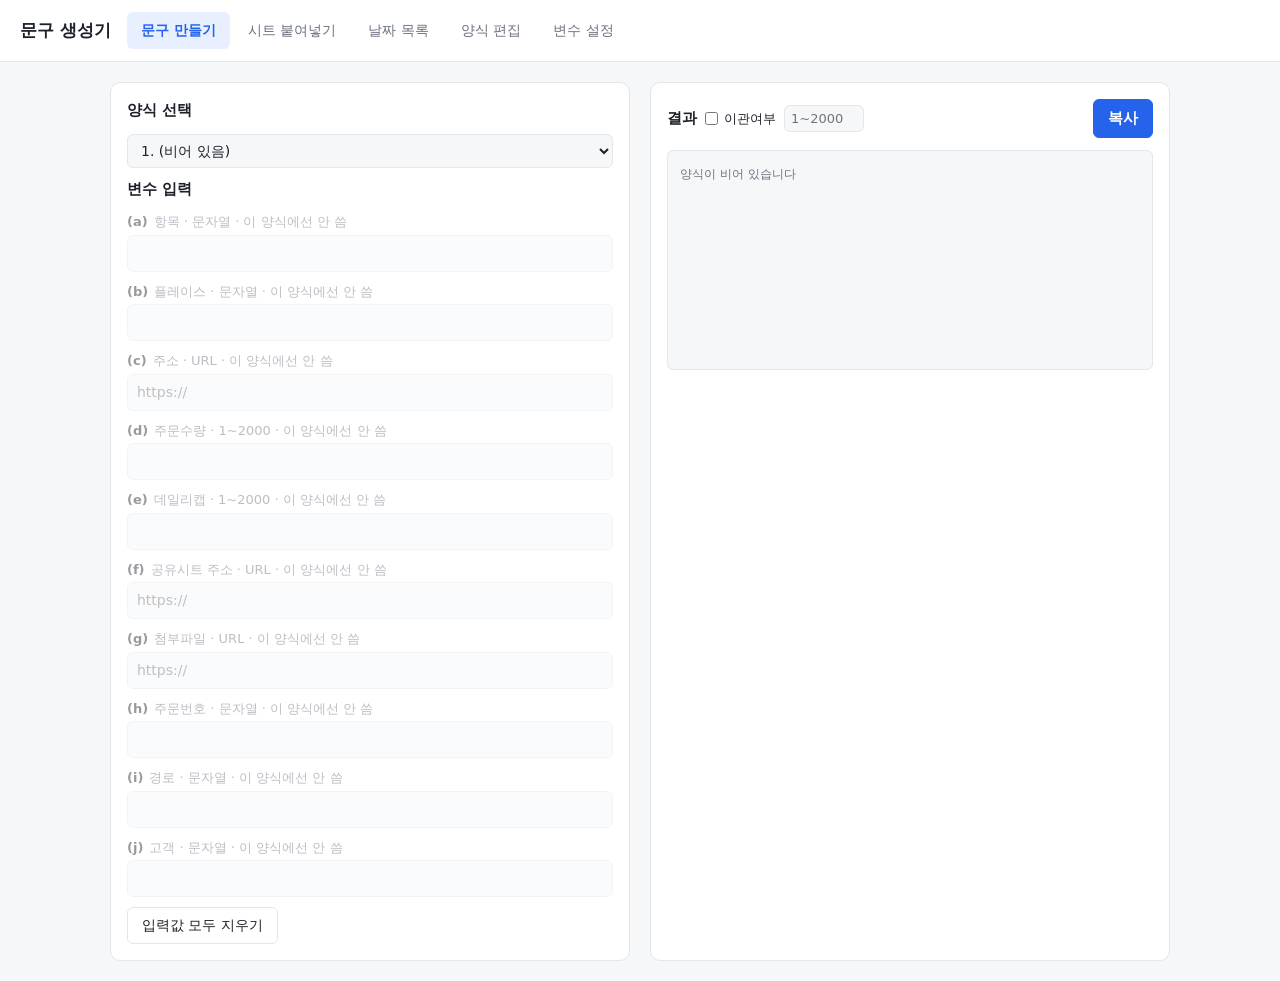
==== index.html @ b0b24d81 "이관 체크 시 데일리캡은 주문수량보다 클 때만 주문수량으로 맞춤 - 숫자인 데일리캡에서 이관 수량을 빼던 규칙(주문수량/2 조건) 제거 - 이관 후 주문수량보다 데일리캡이 크면 주" ====
<!doctype html>
<html lang="ko">
<head>
<meta charset="utf-8">
<!-- 보안: 외부 스크립트·이미지·폼 전송을 막고, 데이터 통신은 공휴일 API(date.nager.at)만 허용 -->
<meta http-equiv="Content-Security-Policy" content="default-src 'none'; script-src 'unsafe-inline'; style-src 'unsafe-inline'; img-src 'self' data:; connect-src https://date.nager.at; base-uri 'none'; form-action 'none'; object-src 'none'">
<meta name="referrer" content="no-referrer">
<meta name="viewport" content="width=device-width, initial-scale=1">
<title>문구 생성기</title>
<style>
  :root {
    --bg: #f6f7f9; --panel: #fff; --text: #1d2129; --muted: #6b7280; --line: #e3e6ea;
    --accent: #2563eb; --accent-soft: #e8efff; --danger: #dc2626; --danger-soft: #fdecec; --ok: #16a34a;
  }
  @media (prefers-color-scheme: dark) {
    :root {
      --bg: #15171b; --panel: #1e2126; --text: #e6e8eb; --muted: #9aa1ab; --line: #2f343b;
      --accent: #6b9bff; --accent-soft: #23324f; --danger: #f87171; --danger-soft: #3b2224; --ok: #4ade80;
    }
  }
  * { box-sizing: border-box; }
  body { margin: 0; background: var(--bg); color: var(--text); font: 14px/1.5 "Malgun Gothic", system-ui, sans-serif; }
  header { display: flex; align-items: center; gap: 16px; padding: 12px 20px; background: var(--panel); border-bottom: 1px solid var(--line); flex-wrap: wrap; }
  header h1 { font-size: 17px; margin: 0; }
  nav { display: flex; gap: 4px; overflow-x: auto; }
  nav button { white-space: nowrap; border: 0; background: none; color: var(--muted); padding: 8px 14px; border-radius: 6px; cursor: pointer; font: inherit; }
  nav button.on { background: var(--accent-soft); color: var(--accent); font-weight: 600; }
  main { max-width: 1100px; margin: 0 auto; padding: 20px; }
  .tab { display: none; }
  .tab.on { display: block; }
  .grid { display: grid; grid-template-columns: 1fr 1fr; gap: 20px; }
  @media (max-width: 800px) { .grid { grid-template-columns: 1fr; } }
  .card { background: var(--panel); border: 1px solid var(--line); border-radius: 10px; padding: 16px; }
  .card h2 { font-size: 15px; margin: 0 0 12px; display: flex; align-items: center; gap: 8px; }
  label.field { display: block; margin-bottom: 10px; }
  label.field > span { display: flex; gap: 6px; align-items: baseline; font-size: 13px; color: var(--muted); margin-bottom: 3px; }
  label.field > span b { color: var(--text); }
  input, select, textarea { width: 100%; font: inherit; color: var(--text); background: var(--bg); border: 1px solid var(--line); border-radius: 6px; padding: 7px 9px; }
  textarea { resize: vertical; min-height: 220px; font-family: inherit; }
  input:focus, select:focus, textarea:focus { outline: 2px solid var(--accent); outline-offset: -1px; }
  .bad { border-color: var(--danger) !important; background: var(--danger-soft) !important; }
  .err { color: var(--danger); font-size: 12px; }
  .unused { opacity: .45; }
  button.btn { font: inherit; border: 1px solid var(--line); background: var(--panel); color: var(--text); padding: 7px 14px; border-radius: 6px; cursor: pointer; }
  button.btn:hover { border-color: var(--accent); }
  button.primary { background: var(--accent); border-color: var(--accent); color: #fff; }
  button.danger { color: var(--danger); }
  button:disabled { opacity: .4; cursor: default; }
  .row { display: flex; gap: 8px; align-items: center; flex-wrap: wrap; }
  .spacer { flex: 1; }
  .output { white-space: pre-wrap; word-break: break-all; background: var(--bg); border: 1px solid var(--line); border-radius: 6px; padding: 12px; min-height: 220px; }
  .output .url { color: var(--accent); text-decoration: underline dotted; cursor: pointer; }
  .output mark { background: var(--danger-soft); color: var(--danger); border-radius: 3px; padding: 0 2px; }
  .chips { display: flex; flex-wrap: wrap; gap: 6px; margin-bottom: 8px; }
  .chip { font: inherit; font-size: 12px; border: 1px solid var(--line); background: var(--accent-soft); color: var(--accent); border-radius: 999px; padding: 3px 10px; cursor: pointer; }
  .slots { display: grid; grid-template-columns: repeat(6, minmax(0, 1fr)); gap: 6px; margin-bottom: 16px; }
  @media (max-width: 800px) { .slots { grid-template-columns: repeat(3, minmax(0, 1fr)); } }
  .slot { text-align: left; font: inherit; border: 1px solid var(--line); background: var(--panel); color: var(--text); border-radius: 6px; padding: 6px 10px; cursor: pointer; overflow: hidden; white-space: nowrap; text-overflow: ellipsis; }
  .slot small { color: var(--muted); margin-right: 4px; }
  .slot.empty { color: var(--muted); }
  .slot.on { border-color: var(--accent); background: var(--accent-soft); }
  table { width: 100%; border-collapse: collapse; }
  th, td { text-align: left; padding: 6px; border-bottom: 1px solid var(--line); vertical-align: middle; }
  th { font-size: 12px; color: var(--muted); font-weight: 600; }
  td.key { font-weight: 700; width: 50px; }
  td input[type=number] { width: 90px; }
  .muted { color: var(--muted); font-size: 12px; }
  .toast { position: fixed; bottom: 20px; left: 50%; transform: translateX(-50%); background: var(--text); color: var(--bg); padding: 8px 16px; border-radius: 6px; opacity: 0; transition: opacity .2s; pointer-events: none; }
  .toast.on { opacity: 1; }
  .dirty { color: var(--danger); font-size: 12px; font-weight: 400; }
  textarea.paste-in { min-height: 64px; font-family: Consolas, monospace; font-size: 12px; white-space: pre; overflow-x: auto; }
  .slot-sel { display: grid; grid-template-columns: repeat(5, 1fr); gap: 6px; margin-bottom: 12px; }
  @media (max-width: 800px) { .slot-sel { grid-template-columns: 1fr 1fr; } }
  .slot-sel select { font-size: 12px; padding: 5px; }
  .scrollbox { max-height: 65vh; overflow-y: auto; display: flex; flex-direction: column; gap: 12px; padding-right: 4px; }
  .result h3 { font-size: 13px; margin: 0 0 6px; display: flex; align-items: center; gap: 8px; }
  .result .output { min-height: 0; }
  td.val { font-size: 12px; word-break: break-all; }
  td select { font-size: 12px; padding: 4px; }
  .date-grid { display: grid; grid-template-columns: 360px 1fr; gap: 20px; }
  @media (max-width: 800px) { .date-grid { grid-template-columns: 1fr; } }
  .date-grid .card { margin-bottom: 20px; }
  table.prev td { border-bottom: 1px solid var(--line); }
  input[type=checkbox] { width: auto; margin: 0 6px 0 0; }
  .pair { display: grid; grid-template-columns: 1fr auto 1fr; gap: 6px; align-items: center; }
  .checks label { display: flex; align-items: center; padding: 4px 0; cursor: pointer; }
  textarea.out { font-family: Consolas, "D2Coding", monospace; min-height: 420px; white-space: pre; tab-size: 16; resize: vertical; }
  textarea.hol { font-family: Consolas, monospace; font-size: 12px; min-height: 220px; }
  table.prev { border-collapse: collapse; font-size: 13px; margin-top: 10px; }
  table.prev td { border: 1px solid var(--line); padding: 2px 10px; white-space: nowrap; }
  table.prev td.n { color: var(--muted); text-align: right; }
  details summary { cursor: pointer; font-weight: 600; }
  label.tchk { display: flex; align-items: center; font-size: 13px; font-weight: 400; cursor: pointer; white-space: nowrap; }
  input.transferN { width: 80px; padding: 3px 6px; font-size: 13px; font-weight: 400; }
</style>
</head>
<body>
<header>
  <h1>문구 생성기</h1>
  <nav>
    <button data-tab="make" class="on">문구 만들기</button>
    <button data-tab="paste">시트 붙여넣기</button>
    <button data-tab="date">날짜 목록</button>
    <button data-tab="tpl">양식 편집</button>
    <button data-tab="vars">변수 설정</button>
  </nav>
</header>

<main>
  <!-- 문구 만들기 -->
  <section class="tab on" id="tab-make">
    <div class="grid">
      <div class="card">
        <h2>양식 선택</h2>
        <label class="field"><select id="makeSlot"></select></label>
        <h2>변수 입력</h2>
        <div id="makeInputs"></div>
        <div class="row"><button class="btn" id="clearValues">입력값 모두 지우기</button></div>
      </div>
      <div class="card">
        <h2>결과 <label class="tchk"><input type="checkbox" class="transfer">이관여부</label><input class="transferN" inputmode="numeric" placeholder="1~2000" title="이관여부 체크 시 주문수량·총주문수량·진행건수·세팅수량에서 뺄 수"><span class="spacer"></span><button class="btn primary" id="copyOut">복사</button></h2>
        <div class="output" id="output"></div>
        <div class="err" id="outErr"></div>
      </div>
    </div>
  </section>

  <!-- 시트 붙여넣기 -->
  <section class="tab" id="tab-paste">
    <div class="card" style="margin-bottom:20px">
      <h2>구글 시트 행 붙여넣기</h2>
      <textarea id="pasteIn" class="paste-in" placeholder="구글 시트에서 행 하나를 선택해 복사(Ctrl+C)한 뒤 여기에 붙여넣기(Ctrl+V)"></textarea>
      <div class="row" style="margin-top:6px">
        <span class="muted" id="pasteInfo"></span><span class="spacer"></span>
        <button class="btn" id="pasteClear">지우기</button>
      </div>
    </div>
    <div class="grid">
      <div class="card">
        <h2>열 → 변수 연결</h2>
        <table>
          <thead><tr><th>변수</th><th>가져올 열</th><th>들어간 값</th></tr></thead>
          <tbody id="mapRows"></tbody>
        </table>
        <p class="muted">한 번 연결해 두면 저장됩니다. '안 씀'인 변수는 기존 입력값을 그대로 씁니다.</p>
      </div>
      <div class="card">
        <h2>표시할 양식 (최대 5개) <label class="tchk"><input type="checkbox" class="transfer">이관여부</label><input class="transferN" inputmode="numeric" placeholder="1~2000" title="이관여부 체크 시 주문수량·총주문수량·진행건수·세팅수량에서 뺄 수"></h2>
        <div class="slot-sel" id="pasteSlotSel"></div>
        <div class="scrollbox" id="pasteOut"></div>
      </div>
    </div>
  </section>

  <!-- 날짜 목록 -->
  <section class="tab" id="tab-date">
    <div class="date-grid">
  <div>
    <div class="card">
      <h2>설정</h2>
      <label class="field"><span>시작 날짜</span><input type="date" id="dl-start"><div class="err" id="dl-startWarn"></div></label>
      <label class="field"><span>행 개수</span><input type="number" id="dl-rows" min="1" max="5000"></label>
      <label class="field"><span>반복 횟수 (최소 ~ 최대, 같으면 고정)</span>
        <div class="pair"><input type="number" id="dl-repMin" min="1" max="100"><span>~</span><input type="number" id="dl-repMax" min="1" max="100"></div>
      </label>
      <label class="field"><span>건너뛰기 (며칠 간격으로 이어서, 0이면 같은 날짜 반복)</span><input type="number" id="dl-skip" min="0" max="100"></label>
      <label class="field"><span>날짜 형식</span>
        <select id="dl-fmt">
          <option value="dot">2026. 1. 5</option>
          <option value="dot0">2026. 01. 05</option>
          <option value="dash">2026-01-05</option>
          <option value="slash">2026/01/05</option>
        </select>
      </label>
      <div class="checks">
        <span class="muted">제외할 날</span>
        <label><input type="checkbox" id="dl-exSat">토요일 제외</label>
        <label><input type="checkbox" id="dl-exSun">일요일 제외</label>
        <label><input type="checkbox" id="dl-exHol">공휴일 제외</label>
      </div>
      <div class="err" id="dl-err"></div>
    </div>

    <div class="card">
      <details>
        <summary>공휴일 목록 편집</summary>
        <p class="muted">한 줄에 하나씩 <b>YYYY-MM-DD 이름</b>. 회사 휴무일 등을 직접 추가해도 됩니다. 기본 목록은 2025~2027년(대체·선거일 포함)입니다.</p>
        <textarea class="hol" id="dl-hol"></textarea>
        <div class="row" style="margin-top:8px">
          <button class="btn" id="dl-holReset">기본값으로</button>
          <button class="btn" id="dl-holFetch">인터넷에서 추가</button>
        </div>
        <div class="muted" id="dl-holInfo"></div>
      </details>
    </div>
  </div>

  <div class="card">
    <h2>결과 <span class="muted" id="dl-summary"></span><span class="spacer"></span>
      <button class="btn" id="dl-reroll">다시 섞기</button>
      <button class="btn primary" id="dl-copy">복사</button>
    </h2>
    <textarea class="out" id="dl-out" readonly></textarea>
    <p class="muted">복사한 뒤 구글 시트 칸 하나를 클릭하고 붙여넣으면 열·행에 맞게 들어갑니다.</p>
    <div id="dl-preview"></div>
  </div>
    </div>
  </section>

  <!-- 양식 편집 -->
  <section class="tab" id="tab-tpl">
    <div class="card">
      <h2>저장 슬롯 (1~18)</h2>
      <div class="slots" id="slotList"></div>
      <div class="grid">
        <div>
          <label class="field"><span>슬롯 <b id="tplNo"></b> 이름</span><input id="tplName" placeholder="예: 주문 준비 안내"></label>
          <div class="muted" style="margin-bottom:4px">클릭하면 커서 위치에 변수가 들어갑니다</div>
          <div class="chips" id="tplChips"></div>
          <label class="field"><textarea id="tplBody" placeholder="안녕하세요!~ 주문하신 (c) 준비되었습니다.&#10;총주문수량: (d)"></textarea></label>
          <div class="row">
            <button class="btn primary" id="tplSave">저장</button>
            <button class="btn" id="tplRevert">되돌리기</button>
            <span class="dirty" id="tplDirty"></span>
            <span class="spacer"></span>
            <button class="btn danger" id="tplClear">슬롯 비우기</button>
          </div>
        </div>
        <div>
          <div class="muted" style="margin-bottom:4px">미리보기 (현재 입력값 기준)</div>
          <div class="output" id="tplPreview"></div>
        </div>
      </div>
    </div>
  </section>

  <!-- 변수 설정 -->
  <section class="tab" id="tab-vars">
    <div class="card">
      <h2>변수 목록 <span class="muted" id="varCount"></span></h2>
      <table>
        <thead><tr><th>변수</th><th>이름(설명)</th><th>종류</th><th>최소</th><th>최대</th><th></th></tr></thead>
        <tbody id="varRows"></tbody>
      </table>
      <div class="row" style="margin-top:12px">
        <button class="btn" id="addVar">+ 변수 추가</button>
        <span class="spacer"></span>
        <button class="btn" id="exportData">백업 파일로 내보내기</button>
        <button class="btn" id="importData">백업 불러오기</button>
        <input type="file" id="importFile" accept=".json" hidden>
      </div>
      <p class="muted">양식에서 <b>(a)</b>처럼 괄호 안에 변수 글자를 쓰면 그 자리에 값이 들어갑니다. 정수는 최소·최대 범위를 벗어나면 빨간색으로 표시됩니다.</p>
    </div>
  </section>
</main>
<div class="toast" id="toast"></div>

<script>
const STORE_KEY = 'txtmake.v1';
const MAX_VARS = 20, MAX_SLOTS = 18;
const KEYS = 'abcdefghijklmnopqrst'.split('');
const TYPES = { url: 'URL', text: '문자열', multiline: '여러 줄 문자열', int: '정수' };
const TRANSFER = '이관여부'; // 특수변수: 문구 만들기에서 체크하면 변수 설정에 적어 둔 문자열이 들어감

// 저장값이 없을 때 쓰는 기본 설정. 파일은 공개되므로 양식·문구·열 연결은 넣지 않음 (백업 불러오기로 채움)
const defaults = () => ({
  vars: [
    { key: 'a', label: '항목', type: 'text' },
    { key: 'b', label: '플레이스', type: 'text' },
    { key: 'c', label: '주소', type: 'url' },
    { key: 'd', label: '주문수량', type: 'int', min: 1, max: 2000 },
    { key: 'e', label: '데일리캡', type: 'int', min: 1, max: 2000 },
    { key: 'f', label: '공유시트 주소', type: 'url' },
    { key: 'g', label: '첨부파일', type: 'url' },
    { key: 'h', label: '주문번호', type: 'text' },
    { key: 'i', label: '경로', type: 'text' },
    { key: 'j', label: '고객', type: 'text' },
    { key: 'k', label: TRANSFER, type: 'text', special: true, text: '' },
  ],
  slots: Array.from({ length: MAX_SLOTS }, () => ({ name: '', body: '' })),
  values: {},
  slot: 0,
});

let state = load();
let editSlot = state.slot;

// 저장소·백업 파일의 값을 정해진 모양으로만 받아들임 (조작된 파일이 화면에 HTML/스크립트를 심지 못하게)
function str(x) { return typeof x === 'string' ? x : x == null ? '' : String(x); }
function intOr(x, d) { return Number.isFinite(+x) && x !== '' && x !== null ? Math.trunc(+x) : d; }
function sanitize(s) {
  const seen = new Set();
  const vars = (Array.isArray(s.vars) ? s.vars : []).filter(v => v && /^[a-t]$/.test(v.key) && !seen.has(v.key) && seen.add(v.key)).slice(0, MAX_VARS).map(v => {
    const o = { key: v.key, label: str(v.label).slice(0, 100) || `변수 ${v.key}`, type: TYPES[v.type] ? v.type : 'text' };
    if (o.type === 'int') { o.min = intOr(v.min, 1); o.max = intOr(v.max, 10000); }
    if (v.special === true) Object.assign(o, { type: 'text', special: true, text: str(v.text) });
    return o;
  });
  const keys = new Set(vars.map(v => v.key));
  const pick = (obj, f) => Object.fromEntries(Object.entries(obj && typeof obj === 'object' ? obj : {}).filter(([k]) => keys.has(k)).map(([k, x]) => [k, f(x)]));
  return {
    vars,
    slots: (Array.isArray(s.slots) ? s.slots : []).map(x => ({ name: str(x?.name), body: str(x?.body) })),
    values: pick(s.values, str),
    slot: intOr(s.slot, 0),
    colMap: Object.fromEntries(Object.entries(pick(s.colMap, x => intOr(x, null))).filter(([, x]) => x !== null && x >= 0 && x < 200)),
    pasteSlots: Array.isArray(s.pasteSlots) ? s.pasteSlots.slice(0, 5).map(x => x == null ? null : intOr(x, null)) : undefined,
    pasteText: str(s.pasteText),
    transferN: str(s.transferN),
  };
}

// 예전 버전 데이터에 없는 항목 채우기
function normalize(s) {
  s = sanitize(s);
  while (s.slots.length < MAX_SLOTS) s.slots.push({ name: '', body: '' });
  s.slots.length = MAX_SLOTS; // 예전 20칸 데이터는 18칸으로 자름
  if (s.slot >= MAX_SLOTS) s.slot = 0;
  if (s.pasteSlots) s.pasteSlots = s.pasteSlots.map(i => i != null && i < MAX_SLOTS ? i : null);
  s.values ||= {};
  s.slot ||= 0;
  s.colMap ||= {};
  s.pasteSlots ||= [s.slot, null, null, null, null];
  s.pasteText ||= '';
  // 특수변수 '이관여부': 없으면 같은 이름의 변수를 특수변수로 바꾸거나 빈 글자로 새로 만듦
  if (!s.vars.some(v => v.special)) {
    const same = s.vars.find(v => v.label.trim() === TRANSFER);
    const key = KEYS.find(k => !s.vars.some(v => v.key === k));
    if (same) Object.assign(same, { type: 'text', special: true, text: same.text ?? '' });
    else if (key) { s.vars.push({ key, label: TRANSFER, type: 'text', special: true, text: '' }); s.vars.sort((x, y) => x.key.localeCompare(y.key)); }
  }
  return s;
}
function load() {
  try {
    const s = JSON.parse(localStorage.getItem(STORE_KEY));
    if (s && Array.isArray(s.vars) && Array.isArray(s.slots)) return normalize(s);
  } catch {}
  return normalize(defaults());
}
function save() {
  try { localStorage.setItem(STORE_KEY, JSON.stringify(state)); } catch { toast('저장 실패: 브라우저 저장소를 사용할 수 없습니다'); }
}

const $ = id => document.getElementById(id);
const esc = s => String(s).replace(/[&<>"]/g, c => ({ '&': '&amp;', '<': '&lt;', '>': '&gt;', '"': '&quot;' }[c]));
function toast(msg) { const t = $('toast'); t.textContent = msg; t.classList.add('on'); clearTimeout(t._h); t._h = setTimeout(() => t.classList.remove('on'), 1600); }
const varOf = k => state.vars.find(v => v.key === k);
const usedKeys = body => new Set([...body.matchAll(/\(([a-t])\)/g)].map(m => m[1]).filter(varOf));

// 값 검사: 오류 메시지 또는 '' 반환
function check(v, val) {
  if (val === undefined || val === '') return '';
  if (v.type === 'int') {
    // 데일리캡은 '2일1'처럼 숫자가 든 글자도 허용
    if (v.label.trim() === DAILY_CAP && !/^-?\d+$/.test(val.trim()) && /\d/.test(val)) return '';
    if (!/^-?\d+$/.test(val.trim())) return '숫자만 입력하세요'; // 이관 수량을 빼서 음수가 되면 범위 오류로 표시
    const n = Number(val), min = v.min ?? 1, max = v.max ?? 10000;
    if (n < min || n > max) return `${min} ~ ${max} 사이여야 합니다`;
  }
  if (v.type === 'url') {
    const raw = val.trim();
    try {
      const u = new URL(/^[a-z]+:\/\//i.test(raw) ? raw : 'https://' + raw);
      if (!/^https?:$/.test(u.protocol) || !u.hostname.includes('.')) throw 0;
    } catch { return '올바른 주소가 아닙니다'; }
  }
  return '';
}

// 데일리캡이 '-'이면 아래 순서로 먼저 값이 있는 변수의 값을 대신 씀 (저장된 '-'는 그대로 둠)
const DAILY_CAP = '데일리캡';
const DAILY_CAP_FALLBACK = ['주문수량', '총주문수량', '진행건수', '세팅수량'];
const varByLabel = label => state.vars.find(v => v.label.trim() === label);
const rawOf = v => (state.values[v.key] ?? '').toString();
// '-'처럼 보이는 문자(시트·한글 입력의 –, −, －, ㅡ 등)와 보이지 않는 공백도 '-'로 인정
const isDash = s => /^[-‐‑‒–—―−－﹣ㅡ]$/.test(s.replace(/[\s​-‍⁠﻿]/g, ''));
// 이관여부 체크 시 이 이름의 변수들에서 이관 수량(1~2000)만큼 뺌 (데일리캡은 capToOrderQty 참고)
const TRANSFER_QTY = ['주문수량', '총주문수량', '진행건수', '세팅수량'];
const validTransferN = s => /^\d+$/.test(String(s ?? '').trim()) && +s >= 1 && +s <= 2000;
function transferN() {
  const v = state.vars.find(x => x.special);
  return v && state.values[v.key] && validTransferN(state.transferN) ? +state.transferN : 0;
}
// 이관 체크 시 숫자인 데일리캡이 이관 후 주문수량보다 크면 주문수량으로 맞춤, 아니면 그대로 (주문수량이 숫자가 아니면 그대로)
function capToOrderQty(cap) {
  const q = varByLabel('주문수량'), qty = q ? valueOf(q).trim() : '';
  return /^-?\d+$/.test(qty) && cap > +qty ? qty : String(cap);
}
// 문구에 실제로 들어갈 값
function valueOf(v) {
  if (v.special) return state.values[v.key] ? `\n${v.text ?? ''}\n` : ''; // 체크 시 앞뒤로 줄바꿈
  let val = rawOf(v);
  // 데일리캡이 '건'으로 끝나면 마지막 '건'은 뺌 (예: 2일1건 → 2일1, 양식의 '(e)건'과 겹치지 않게)
  if (v.label.trim() === DAILY_CAP) val = val.trim().replace(/건$/, '');
  // 주문수량 등은 이관 수량만큼 뺌. 숫자인 데일리캡은 빼지 않고, 이관 후 주문수량보다 클 때만 주문수량으로 맞춤
  // ('-'이면 아래에서 이관 후 주문수량을 가져옴)
  if (TRANSFER_QTY.includes(v.label.trim()) || v.label.trim() === DAILY_CAP) {
    const n = transferN();
    if (/^\d+$/.test(val.trim())) {
      if (!n) return val;
      return v.label.trim() === DAILY_CAP ? capToOrderQty(+val.trim()) : String(+val.trim() - n);
    }
  }
  if (v.label.trim() !== DAILY_CAP || !isDash(val)) return val;
  for (const label of DAILY_CAP_FALLBACK) {
    const src = varByLabel(label);
    if (src && src !== v && rawOf(src).trim()) return valueOf(src);
  }
  return '';
}

// 양식에 값 채우기. html=true면 오류를 표시. 값이 없는 변수 자리는 경고 없이 비워 둠
function render(body, html) {
  // '첨부파일' 변수가 시트 열 연결에서 '안 씀' 상태이면,
  // 해당 변수가 포함된 줄(예: '첨부파일: (g)')을 그 바로 앞의 줄바꿈까지 결과에서 제거한다.
  // (첫 줄이라 앞에 줄바꿈이 없으면 뒤의 줄바꿈을 지움)
  const attachmentVar = state.vars.find(v => v.label.trim() === '첨부파일');
  if (attachmentVar && (state.colMap[attachmentVar.key] == null || state.colMap[attachmentVar.key] === '')) {
    const key = attachmentVar.key.replace(/[.*+?^${}()|[\]\\]/g, '\\$&');
    const line = '[^\\n]*\\(' + key + '\\)[^\\n]*';
    body = body.replace(new RegExp('\\n' + line, 'g'), '').replace(new RegExp('^' + line + '\\n?'), '');
  }

  const out = [], problems = [];
  let last = 0;
  for (const m of body.matchAll(/\(([a-t])\)/g)) {
    const v = varOf(m[1]);
    if (!v) continue;
    out.push(html ? linkify(body.slice(last, m.index)) : body.slice(last, m.index));
    const val = valueOf(v);
    const val2 = v.type === 'int' ? val.trim() : val;
    const err = check(v, val);
    if (err) problems.push(`(${v.key}) ${v.label}: ${err}`);
    if (html) out.push(err ? `<mark>${linkify(val2)}</mark>` : v.type === 'url' && val2.trim() ? urlSpan(val2) : linkify(val2));
    else out.push(val2);
    last = m.index + m[0].length;
  }
  out.push(html ? linkify(body.slice(last)) : body.slice(last));
  return { text: out.join(''), problems: [...new Set(problems)] };
}

// 미리보기의 주소 표시: 더블클릭하면 새 탭에서 열림
const urlSpan = (text, href = text.trim()) =>
  `<span class="url" data-url="${esc(/^[a-z]+:\/\//i.test(href) ? href : 'https://' + href)}" title="더블클릭하면 새 탭에서 열림">${esc(text)}</span>`;
// 일반 글자 속 http(s):// 주소도 같은 방식으로 감쌈 (끝의 문장부호는 주소에서 뺌)
const linkify = s => String(s).split(/(https?:\/\/[^\s<>"]*[^\s<>".,;:!?)\]])/).map((part, i) => i % 2 ? urlSpan(part) : esc(part)).join('');
document.addEventListener('dblclick', e => {
  const u = e.target.closest?.('#output .url, #pasteOut .url');
  if (!u) return;
  window.getSelection()?.removeAllRanges();
  window.open(u.dataset.url, '_blank', 'noopener');
});

// ---------- 탭 ----------
document.querySelectorAll('nav button').forEach(b => b.onclick = () => {
  if (b.dataset.tab !== 'tpl' && isDirty() && !confirm('양식 편집 내용이 저장되지 않았습니다. 그래도 이동할까요?')) return;
  if (b.dataset.tab !== 'tpl') loadEditor(editSlot);
  document.querySelectorAll('nav button').forEach(x => x.classList.toggle('on', x === b));
  document.querySelectorAll('.tab').forEach(t => t.classList.toggle('on', t.id === 'tab-' + b.dataset.tab));
  renderAll();
});

// ---------- 문구 만들기 ----------
const slotTitle = (s, i) => `${i + 1}. ${s.name || (s.body ? '(이름 없음)' : '(비어 있음)')}`;

function renderMake() {
  $('makeSlot').innerHTML = state.slots.map((s, i) => `<option value="${i}" ${i === state.slot ? 'selected' : ''} ${!s.body ? 'disabled' : ''}>${esc(slotTitle(s, i))}</option>`).join('');
  const body = state.slots[state.slot].body;
  const used = usedKeys(body);
  const focused = document.activeElement?.dataset?.key;
  $('makeInputs').innerHTML = state.vars.map(v => {
    if (v.special) return ''; // 이관여부는 결과 옆 체크박스로 입력
    const val = state.values[v.key] ?? '';
    const err = check(v, valueOf(v));
    const attrs = `data-key="${v.key}" class="${err ? 'bad' : ''}"`;
    const hint = v.type === 'int' ? `${v.min ?? 1}~${v.max ?? 10000}` : TYPES[v.type];
    const input = v.type === 'multiline'
      ? `<textarea ${attrs} style="min-height:70px">${esc(val)}</textarea>`
      : `<input ${attrs} value="${esc(val)}" ${v.type === 'int' ? 'inputmode="numeric"' : ''} placeholder="${v.type === 'url' ? 'https://' : ''}">`;
    return `<label class="field ${used.has(v.key) ? '' : 'unused'}"><span><b>(${v.key})</b> ${esc(v.label)} · ${hint}${used.has(v.key) ? '' : ' · 이 양식에선 안 씀'}</span>${input}<div class="err">${err}</div></label>`;
  }).join('');
  $('makeInputs').querySelectorAll('[data-key]').forEach(el => {
    el.oninput = () => {
      state.values[el.dataset.key] = el.value;
      save();
      const v = varOf(el.dataset.key), err = check(v, valueOf(v));
      el.classList.toggle('bad', !!err);
      el.nextElementSibling.textContent = err;
      renderOutput();
    };
  });
  if (focused) $('makeInputs').querySelector(`[data-key="${focused}"]`)?.focus();
  syncTransfer();
  renderOutput();
}
// 이관여부 체크박스 (문구 만들기 결과 옆, 시트 붙여넣기 양식 선택 옆) — 같은 값을 공유
function syncTransfer() {
  const v = state.vars.find(x => x.special);
  document.querySelectorAll('input.transfer').forEach(el => {
    el.parentElement.hidden = !v;
    if (v) { el.checked = !!state.values[v.key]; el.parentElement.title = `(${v.key}) 체크하면 "${v.text ?? ''}" 출력`; }
  });
  const n = state.transferN ?? '';
  document.querySelectorAll('input.transferN').forEach(el => {
    el.hidden = !state.vars.some(x => x.special);
    if (document.activeElement !== el) el.value = n;
    el.classList.toggle('bad', n !== '' && !validTransferN(n));
  });
}
document.querySelectorAll('input.transferN').forEach(el => el.oninput = () => {
  state.transferN = el.value.trim();
  save(); syncTransfer(); renderOutput(); renderPaste();
});
document.querySelectorAll('input.transfer').forEach(el => el.onchange = () => {
  const v = state.vars.find(x => x.special);
  if (!v) return;
  state.values[v.key] = el.checked ? '1' : '';
  save(); syncTransfer(); renderOutput(); renderPaste();
});
function renderOutput() {
  const { text, problems } = render(state.slots[state.slot].body, true);
  $('output').innerHTML = text || '<span class="muted">양식이 비어 있습니다</span>';
  $('outErr').innerHTML = problems.map(esc).join('<br>');
}
$('makeSlot').onchange = e => { state.slot = +e.target.value; save(); renderMake(); };
$('clearValues').onclick = () => { if (confirm('입력값을 모두 지울까요?')) { state.values = {}; save(); renderMake(); } };
async function copySlot(i) {
  const { text, problems } = render(state.slots[i].body, false);
  if (problems.length && !confirm('확인이 필요한 값이 있습니다:\n' + problems.join('\n') + '\n\n그래도 복사할까요?')) return;
  try { await navigator.clipboard.writeText(text); }
  catch { const t = document.createElement('textarea'); t.value = text; document.body.append(t); t.select(); document.execCommand('copy'); t.remove(); }
  toast('복사했습니다');
}
$('copyOut').onclick = () => copySlot(state.slot);

// ---------- 시트 붙여넣기 ----------
const colName = i => (i >= 26 ? colName(Math.floor(i / 26) - 1) : '') + String.fromCharCode(65 + i % 26);
const short = (s, n = 18) => s.length > n ? s.slice(0, n) + '…' : s;

// 구글 시트 복사 텍스트(TSV)의 첫 행만 읽음. 줄바꿈이 든 칸은 "..."로 감싸져 옴
function parseRow(text) {
  text = text.replace(/^[\r\n]+/, '');
  const cells = [];
  let cur = '', quoted = false, i = 0;
  for (; i < text.length; i++) {
    const ch = text[i];
    if (quoted) {
      if (ch !== '"') cur += ch;
      else if (text[i + 1] === '"') { cur += '"'; i++; }
      else quoted = false;
    } else if (ch === '"' && cur === '') quoted = true;
    else if (ch === '\t') { cells.push(cur); cur = ''; }
    else if (ch === '\n' || ch === '\r') break;
    else cur += ch;
  }
  cells.push(cur);
  return { cells: text ? cells : [], more: text.slice(i).trim() !== '' };
}

function applyPaste() {
  const { cells } = parseRow(state.pasteText);
  for (const v of state.vars) {
    const idx = state.colMap[v.key];
    if (idx != null && idx !== '') state.values[v.key] = (cells[idx] ?? '').trim();
  }
  save();
}

function renderPaste() {
  const { cells, more } = parseRow(state.pasteText);
  if (document.activeElement !== $('pasteIn')) $('pasteIn').value = state.pasteText;
  $('pasteInfo').textContent = cells.length
    ? `${cells.length}개 열 인식` + (more ? ' · 여러 행이 들어와 첫 행만 사용합니다' : '')
    : '';

  const mapped = Object.values(state.colMap).filter(x => x != null && x !== '').map(Number);
  const nCols = Math.max(cells.length, 10, ...mapped.map(x => x + 1));
  $('mapRows').innerHTML = state.vars.filter(v => !v.special).map(v => {
    const idx = state.colMap[v.key], val = state.values[v.key] ?? '', shown = valueOf(v), err = check(v, shown);
    const opts = ['<option value="">— 안 씀 —</option>'].concat(Array.from({ length: nCols }, (_, i) =>
      `<option value="${i}" ${String(idx) === String(i) ? 'selected' : ''}>${colName(i)}: ${esc(i < cells.length ? short(cells[i].trim() || '(빈칸)') : '')}</option>`));
    return `<tr><td class="key">(${v.key})</td>
      <td><select data-key="${v.key}">${opts.join('')}</select><div class="muted">${esc(v.label)} · ${TYPES[v.type]}</div></td>
      <td class="val ${err ? 'err' : ''}">${esc(short(val, 60)) || '<span class="muted">비어 있음</span>'}${shown !== val ? ` → ${esc(short(shown, 60)) || '(빈 값)'}` : ''}${err ? '<br>' + err : ''}</td></tr>`;
  }).join('');
  $('mapRows').querySelectorAll('select').forEach(sel => sel.onchange = () => {
    if (sel.value === '') delete state.colMap[sel.dataset.key];
    else state.colMap[sel.dataset.key] = +sel.value;
    applyPaste(); renderPaste();
  });

  $('pasteSlotSel').innerHTML = state.pasteSlots.map((cur, n) => `<select data-n="${n}"><option value="">${n + 1}번: 없음</option>${
    state.slots.map((s, i) => s.body ? `<option value="${i}" ${cur === i ? 'selected' : ''}>${esc(short(slotTitle(s, i), 14))}</option>` : '').join('')}</select>`).join('');
  $('pasteSlotSel').querySelectorAll('select').forEach(sel => sel.onchange = () => {
    state.pasteSlots[+sel.dataset.n] = sel.value === '' ? null : +sel.value;
    save(); renderPaste();
  });

  syncTransfer();
  const shown = state.pasteSlots.filter(i => i != null && state.slots[i]?.body);
  $('pasteOut').innerHTML = shown.length ? shown.map(i => {
    const { text, problems } = render(state.slots[i].body, true);
    return `<div class="result"><h3>${esc(slotTitle(state.slots[i], i))}<span class="spacer"></span><button class="btn primary" data-copy="${i}">복사</button></h3>
      <div class="output">${text}</div><div class="err">${problems.map(esc).join('<br>')}</div></div>`;
  }).join('') : '<p class="muted">위에서 표시할 양식을 고르세요</p>';
  $('pasteOut').querySelectorAll('[data-copy]').forEach(b => b.onclick = () => copySlot(+b.dataset.copy));
}
$('pasteIn').oninput = () => { state.pasteText = $('pasteIn').value; applyPaste(); renderPaste(); };
$('pasteClear').onclick = () => { state.pasteText = ''; save(); $('pasteIn').value = ''; renderPaste(); };

// ---------- 양식 편집 ----------
function isDirty() {
  const s = state.slots[editSlot];
  return $('tplName').value !== s.name || $('tplBody').value !== s.body;
}
function loadEditor(i) {
  editSlot = i;
  $('tplName').value = state.slots[i].name;
  $('tplBody').value = state.slots[i].body;
}
function renderTpl() {
  $('slotList').innerHTML = state.slots.map((s, i) =>
    `<button class="slot ${i === editSlot ? 'on' : ''} ${s.body ? '' : 'empty'}" data-i="${i}" title="${esc(s.name)}"><small>${i + 1}</small>${esc(s.name || (s.body ? '(이름 없음)' : '비어 있음'))}</button>`).join('');
  $('slotList').querySelectorAll('.slot').forEach(b => b.onclick = () => {
    if (+b.dataset.i === editSlot) return;
    if (isDirty() && !confirm('저장하지 않은 변경이 있습니다. 버리고 이동할까요?')) return;
    loadEditor(+b.dataset.i); renderTpl();
  });
  $('tplNo').textContent = editSlot + 1;
  $('tplChips').innerHTML = state.vars.map(v => `<button class="chip" data-key="${v.key}">(${v.key}) ${esc(v.label)}</button>`).join('');
  $('tplChips').querySelectorAll('.chip').forEach(c => c.onclick = () => {
    const ta = $('tplBody'), ins = `(${c.dataset.key})`, p = ta.selectionStart;
    ta.setRangeText(ins, p, ta.selectionEnd, 'end'); ta.focus(); updateTplPreview();
  });
  updateTplPreview();
}
function updateTplPreview() {
  $('tplPreview').innerHTML = render($('tplBody').value, true).text || '<span class="muted">내용을 입력하세요</span>';
  $('tplDirty').textContent = isDirty() ? '● 저장 안 됨' : '';
}
$('tplBody').oninput = $('tplName').oninput = updateTplPreview;
$('tplSave').onclick = () => {
  state.slots[editSlot] = { name: $('tplName').value.trim(), body: $('tplBody').value };
  $('tplName').value = state.slots[editSlot].name;
  if (state.slots[editSlot].body) state.slot = editSlot;
  save(); renderTpl(); toast(`슬롯 ${editSlot + 1} 저장됨`);
};
$('tplRevert').onclick = () => { loadEditor(editSlot); renderTpl(); };
$('tplClear').onclick = () => {
  if (!confirm(`슬롯 ${editSlot + 1}을(를) 비울까요?`)) return;
  state.slots[editSlot] = { name: '', body: '' };
  if (state.slot === editSlot) state.slot = Math.max(0, state.slots.findIndex(s => s.body));
  save(); loadEditor(editSlot); renderTpl();
};

// ---------- 변수 설정 ----------
function renderVars() {
  $('varCount').textContent = `${state.vars.length} / ${MAX_VARS}`;
  $('addVar').disabled = state.vars.length >= MAX_VARS;
  $('varRows').innerHTML = state.vars.map((v, i) => v.special ? `<tr data-i="${i}">
    <td class="key">(${v.key})</td>
    <td><input value="${esc(v.label)}" disabled></td>
    <td class="muted">특수변수<br>(체크 시 출력)</td>
    <td colspan="2"><input data-f="text" value="${esc(v.text ?? '')}" placeholder="체크하면 출력할 문자열"></td>
    <td></td></tr>` : `<tr data-i="${i}">
    <td class="key">(${v.key})</td>
    <td><input data-f="label" value="${esc(v.label)}"></td>
    <td><select data-f="type">${Object.entries(TYPES).map(([k, n]) => `<option value="${k}" ${k === v.type ? 'selected' : ''}>${n}</option>`).join('')}</select></td>
    <td>${v.type === 'int' ? `<input type="number" data-f="min" value="${v.min ?? 1}">` : ''}</td>
    <td>${v.type === 'int' ? `<input type="number" data-f="max" value="${v.max ?? 10000}">` : ''}</td>
    <td><button class="btn danger" data-del>삭제</button></td></tr>`).join('');
  $('varRows').querySelectorAll('tr').forEach(tr => {
    const v = state.vars[+tr.dataset.i];
    tr.querySelectorAll('[data-f]').forEach(el => el.onchange = () => {
      const f = el.dataset.f;
      if (f === 'min' || f === 'max') v[f] = Math.trunc(Number(el.value)) || 0;
      else v[f] = f === 'label' ? el.value.trim() || `변수 ${v.key}` : el.value;
      if (v.type === 'int') { v.min ??= 1; v.max ??= 10000; } else { delete v.min; delete v.max; }
      save(); renderVars();
    });
    if (v.special) return;
    tr.querySelector('[data-del]').onclick = () => {
      const uses = state.slots.map((s, i) => usedKeys(s.body).has(v.key) ? i + 1 : 0).filter(Boolean);
      const warn = uses.length ? `\n\n슬롯 ${uses.join(', ')}에서 사용 중입니다. 삭제하면 그 자리에 (${v.key})가 그대로 남습니다.` : '';
      if (!confirm(`(${v.key}) ${v.label} 변수를 삭제할까요?${warn}`)) return;
      state.vars.splice(+tr.dataset.i, 1); delete state.values[v.key]; delete state.colMap[v.key];
      save(); renderVars();
    };
  });
}
$('addVar').onclick = () => {
  const key = KEYS.find(k => !varOf(k));
  if (!key) return;
  state.vars.push({ key, label: `변수 ${key}`, type: 'text' });
  state.vars.sort((x, y) => x.key.localeCompare(y.key));
  save(); renderVars();
};
$('exportData').onclick = () => {
  const a = document.createElement('a');
  a.href = URL.createObjectURL(new Blob([JSON.stringify(state, null, 2)], { type: 'application/json' }));
  a.download = `문구생성기_백업_${new Date().toISOString().slice(0, 10)}.json`;
  a.click(); URL.revokeObjectURL(a.href);
};
$('importData').onclick = () => $('importFile').click();
$('importFile').onchange = async e => {
  const file = e.target.files[0]; e.target.value = '';
  if (!file) return;
  try {
    const s = JSON.parse(await file.text());
    if (!Array.isArray(s.vars) || !Array.isArray(s.slots)) throw 0;
    if (!confirm('현재 데이터를 백업 파일 내용으로 덮어쓸까요?')) return;
    state = normalize(s); save(); loadEditor(state.slot); renderAll(); toast('불러왔습니다');
  } catch { alert('백업 파일 형식이 올바르지 않습니다'); }
};

function renderAll() { renderMake(); renderPaste(); renderTpl(); renderVars(); }
loadEditor(editSlot);
renderAll();
</script>
<script>
// ---------- 날짜 목록 (구글 시트 붙여넣기용) ----------
(() => {
const STORE_KEY = 'datelist.v1';

// 대한민국 공휴일 (원래 날짜 + 대체공휴일 + 선거일·임시공휴일)
// 출처 교차확인: kholidayz.com, date.nager.at (2026-10 기준)
const DEFAULT_HOLIDAYS = `
2025-01-01 신정
2025-01-27 임시공휴일
2025-01-28 설날 연휴
2025-01-29 설날
2025-01-30 설날 연휴
2025-03-01 삼일절
2025-03-03 대체공휴일(삼일절)
2025-05-05 어린이날·부처님오신날
2025-05-06 대체공휴일
2025-06-03 대통령 선거일
2025-06-06 현충일
2025-08-15 광복절
2025-10-03 개천절
2025-10-05 추석 연휴
2025-10-06 추석
2025-10-07 추석 연휴
2025-10-08 대체공휴일(추석)
2025-10-09 한글날
2025-12-25 성탄절
2026-01-01 신정
2026-02-16 설날 연휴
2026-02-17 설날
2026-02-18 설날 연휴
2026-03-01 삼일절
2026-03-02 대체공휴일(삼일절)
2026-05-01 노동절
2026-05-05 어린이날
2026-05-24 부처님오신날
2026-05-25 대체공휴일(부처님오신날)
2026-06-03 지방선거일
2026-06-06 현충일
2026-07-17 제헌절
2026-08-15 광복절
2026-08-17 대체공휴일(광복절)
2026-09-24 추석 연휴
2026-09-25 추석
2026-09-26 추석 연휴
2026-10-03 개천절
2026-10-05 대체공휴일(개천절)
2026-10-09 한글날
2026-12-25 성탄절
2027-01-01 신정
2027-02-06 설날 연휴
2027-02-07 설날
2027-02-08 설날 연휴
2027-02-09 대체공휴일(설날)
2027-03-01 삼일절
2027-05-01 노동절
2027-05-03 대체공휴일(노동절) - 확인 필요
2027-05-05 어린이날
2027-05-13 부처님오신날
2027-06-06 현충일
2027-07-17 제헌절
2027-07-19 대체공휴일(제헌절)
2027-08-15 광복절
2027-08-16 대체공휴일(광복절)
2027-09-14 추석 연휴
2027-09-15 추석
2027-09-16 추석 연휴
2027-10-03 개천절
2027-10-04 대체공휴일(개천절)
2027-10-09 한글날
2027-10-11 대체공휴일(한글날)
2027-12-25 성탄절
2027-12-27 대체공휴일(성탄절)
`.trim();

const pad = n => String(n).padStart(2, '0');
const iso = d => `${d.getFullYear()}-${pad(d.getMonth() + 1)}-${pad(d.getDate())}`;

const defaults = { start: iso(new Date()), rows: 6, repMin: 1, repMax: 1, skip: 0, fmt: 'dot', exSat: false, exSun: false, exHol: false, hol: DEFAULT_HOLIDAYS };
let cfg = { ...defaults };
try { Object.assign(cfg, JSON.parse(localStorage.getItem(STORE_KEY)) || {}); } catch {}
const persist = () => { try { localStorage.setItem(STORE_KEY, JSON.stringify(cfg)); } catch {} };

let seed = Date.now() >>> 0;
function rng(s) { // mulberry32: 같은 seed면 같은 결과 → 설정만 바꿀 때 결과가 마구 바뀌지 않게
  return () => { s |= 0; s = s + 0x6D2B79F5 | 0; let t = Math.imul(s ^ s >>> 15, 1 | s); t = t + Math.imul(t ^ t >>> 7, 61 | t) ^ t; return ((t ^ t >>> 14) >>> 0) / 4294967296; };
}

function holidays() {
  const map = new Map();
  for (const line of cfg.hol.split('\n')) {
    const m = line.trim().match(/^(\d{4}-\d{2}-\d{2})\s*(.*)$/);
    if (m) map.set(m[1], m[2] || '공휴일');
  }
  return map;
}

function format(d) {
  const y = d.getFullYear(), m = d.getMonth() + 1, day = d.getDate();
  switch (cfg.fmt) {
    case 'dot0': return `${y}. ${pad(m)}. ${pad(day)}`;
    case 'dash': return `${y}-${pad(m)}-${pad(day)}`;
    case 'slash': return `${y}/${pad(m)}/${pad(day)}`;
    default: return `${y}. ${m}. ${day}`;
  }
}

// 제외할 날(토·일·공휴일)이 아닌지
function isAllowed(d, hol) {
  const wd = d.getDay();
  return !(cfg.exSat && wd === 6) && !(cfg.exSun && wd === 0) && !(cfg.exHol && hol.has(iso(d)));
}
// d가 제외일이면 그다음 가능한 날로 밂
function nextAllowed(d, hol) {
  const cur = new Date(d);
  for (let guard = 0; guard < 40000 && !isAllowed(cur, hol); guard++) cur.setDate(cur.getDate() + 1);
  return cur;
}

// 시작일부터 허용된 날짜를 차례로 내놓음
function* allowedDates(hol) {
  const [y, m, d] = cfg.start.split('-').map(Number);
  const cur = new Date(y, m - 1, d);
  for (let guard = 0; guard < 40000; guard++, cur.setDate(cur.getDate() + 1)) {
    if (isAllowed(cur, hol)) yield new Date(cur);
  }
}

// 반복 횟수를 고르게 뽑음: 최소~최대 값을 한 번씩 섞어 담은 주머니에서 하나씩 꺼내고, 비면 다시 채움
// (예: 1~2면 1과 2가 번갈아 반반씩 나오되 순서는 무작위)
function repPicker(rand) {
  let bag = [];
  return () => {
    if (!bag.length) {
      bag = Array.from({ length: cfg.repMax - cfg.repMin + 1 }, (_, i) => cfg.repMin + i);
      for (let i = bag.length - 1; i > 0; i--) { const j = Math.floor(rand() * (i + 1)); [bag[i], bag[j]] = [bag[j], bag[i]]; }
    }
    return bag.pop();
  };
}

function buildColumn(rand, hol) {
  const col = [];
  const gen = allowedDates(hol);
  const pick = repPicker(rand);
  if (cfg.skip > 0) {
    // 건너뛰기: 매 줄마다 건너뛰기 일수만큼 달력으로 뒤로 가고, 그날이 제외일이면 다음 가능한 날로 밂
    // 묶음이 끝나도 이어서 진행 (예: 10/26 시작, 2일, 주말 제외 → 10/26, 10/28, 10/30, 11/2, 11/4 …)
    const { value: first } = gen.next();
    let cur = first;
    while (cur && col.length < cfg.rows) {
      col.push(cur);
      cur = new Date(cur); cur.setDate(cur.getDate() + cfg.skip); cur = nextAllowed(cur, hol);
    }
    return col;
  }
  while (col.length < cfg.rows) {
    const { value: d, done } = gen.next();
    if (done) break;
    const times = pick();
    for (let i = 0; i < times && col.length < cfg.rows; i++) col.push(d);
  }
  return col;
}

function generate() {
  // 시작 날짜가 오늘(PC 날짜)이거나 과거면 경고
  $('dl-startWarn').textContent = /^\d{4}-\d{2}-\d{2}$/.test(cfg.start) && cfg.start <= iso(new Date()) ? '(주의:날짜확인)' : '';
  const err = [];
  if (!/^\d{4}-\d{2}-\d{2}$/.test(cfg.start)) err.push('시작 날짜를 입력하세요');
  if (!(cfg.rows >= 1 && cfg.rows <= 5000)) err.push('행 개수는 1~5000');
  if (!(cfg.repMin >= 1 && cfg.repMax >= cfg.repMin && cfg.repMax <= 100)) err.push('반복 횟수는 1~100, 최소 ≤ 최대');
  if (!(cfg.skip >= 0 && cfg.skip <= 100)) err.push('건너뛰기는 0~100');
  $('dl-err').textContent = err.join(' / ');
  if (err.length) { $('dl-out').value = ''; $('dl-preview').innerHTML = ''; return; }

  const hol = holidays();
  const rand = rng(seed);
  const cols = [buildColumn(rand, hol)]; // 열은 1개
  const lines = Array.from({ length: cfg.rows }, (_, r) => cols.map(c => c[r] ? format(c[r]) : '').join('\t'));
  $('dl-out').value = lines.join('\n');

  const last = cols.flat().reduce((a, b) => (b > a ? b : a), cols[0][0]);
  $('dl-summary').textContent = `${cfg.rows}행 · 마지막 날짜 ${format(last)}`;

  // 공휴일 목록이 끝나는 해를 넘어가면 경고
  const years = [...hol.keys()].map(k => +k.slice(0, 4));
  const maxYear = years.length ? Math.max(...years) : 0;
  if (cfg.exHol && last.getFullYear() > maxYear) $('dl-err').textContent = `공휴일 목록에 ${last.getFullYear()}년이 없습니다. '인터넷에서 추가'를 누르거나 직접 입력하세요.`;

  const show = Math.min(cfg.rows, 60);
  $('dl-preview').innerHTML = `<table class="prev">${lines.slice(0, show).map((l, i) => `<tr><td class="n">${i + 1}</td>${cols.map(c => {
    const d = c[i]; if (!d) return '<td></td>';
    const name = hol.get(iso(d)), wd = '일월화수목금토'[d.getDay()];
    return `<td title="${esc(name || '')}">${format(d)} <span class="muted">(${wd})${name ? ' ' + esc(name) : ''}</span></td>`;
  }).join('')}</tr>`).join('')}</table>${cfg.rows > show ? `<p class="muted">미리보기는 ${show}행까지만 표시</p>` : ''}`;
}

// ---------- 입력 연결 ----------
const fields = ['start', 'rows', 'repMin', 'repMax', 'skip', 'fmt', 'exSat', 'exSun', 'exHol', 'hol'];
for (const f of fields) {
  const el = $('dl-' + f);
  if (el.type === 'checkbox') el.checked = cfg[f]; else el.value = cfg[f];
  el.addEventListener('input', () => {
    cfg[f] = el.type === 'checkbox' ? el.checked : el.type === 'number' ? Math.trunc(Number(el.value)) : el.value;
    persist(); generate();
  });
}
$('dl-reroll').onclick = () => { seed = (Math.random() * 2 ** 32) >>> 0; generate(); };
$('dl-copy').onclick = async () => {
  const text = $('dl-out').value;
  if (!text) return;
  try { await navigator.clipboard.writeText(text); }
  catch { $('dl-out').select(); document.execCommand('copy'); }
  toast('복사했습니다');
};
$('dl-holReset').onclick = () => {
  if (!confirm('공휴일 목록을 기본값으로 되돌릴까요? 직접 추가한 날짜는 사라집니다.')) return;
  cfg.hol = $('dl-hol').value = DEFAULT_HOLIDAYS; persist(); generate();
};
// date.nager.at 공개 API에서 시작 연도~+2년 공휴일을 받아 목록에 없는 날짜만 추가
$('dl-holFetch').onclick = async () => {
  const y0 = +cfg.start.slice(0, 4) || new Date().getFullYear();
  const have = holidays();
  let added = 0;
  try {
    for (const y of [y0, y0 + 1, y0 + 2]) {
      const res = await fetch(`https://date.nager.at/api/v3/PublicHolidays/${y}/KR`);
      if (!res.ok) throw new Error(res.status);
      for (const h of await res.json()) {
        if (!have.has(h.date)) { cfg.hol += `\n${h.date} ${h.localName}`; have.set(h.date, h.localName); added++; }
      }
    }
    cfg.hol = cfg.hol.split('\n').filter(l => l.trim()).sort().join('\n');
    $('dl-hol').value = cfg.hol; persist(); generate();
    $('dl-holInfo').textContent = `${y0}~${y0 + 2}년에서 ${added}개 날짜를 추가했습니다 (date.nager.at). 새로 생긴 임시공휴일은 늦게 반영될 수 있습니다.`;
  } catch (e) {
    $('dl-holInfo').textContent = '불러오기 실패: 인터넷 연결을 확인하거나 직접 입력하세요.';
  }
};

generate();
})();
</script>
</body>
</html>
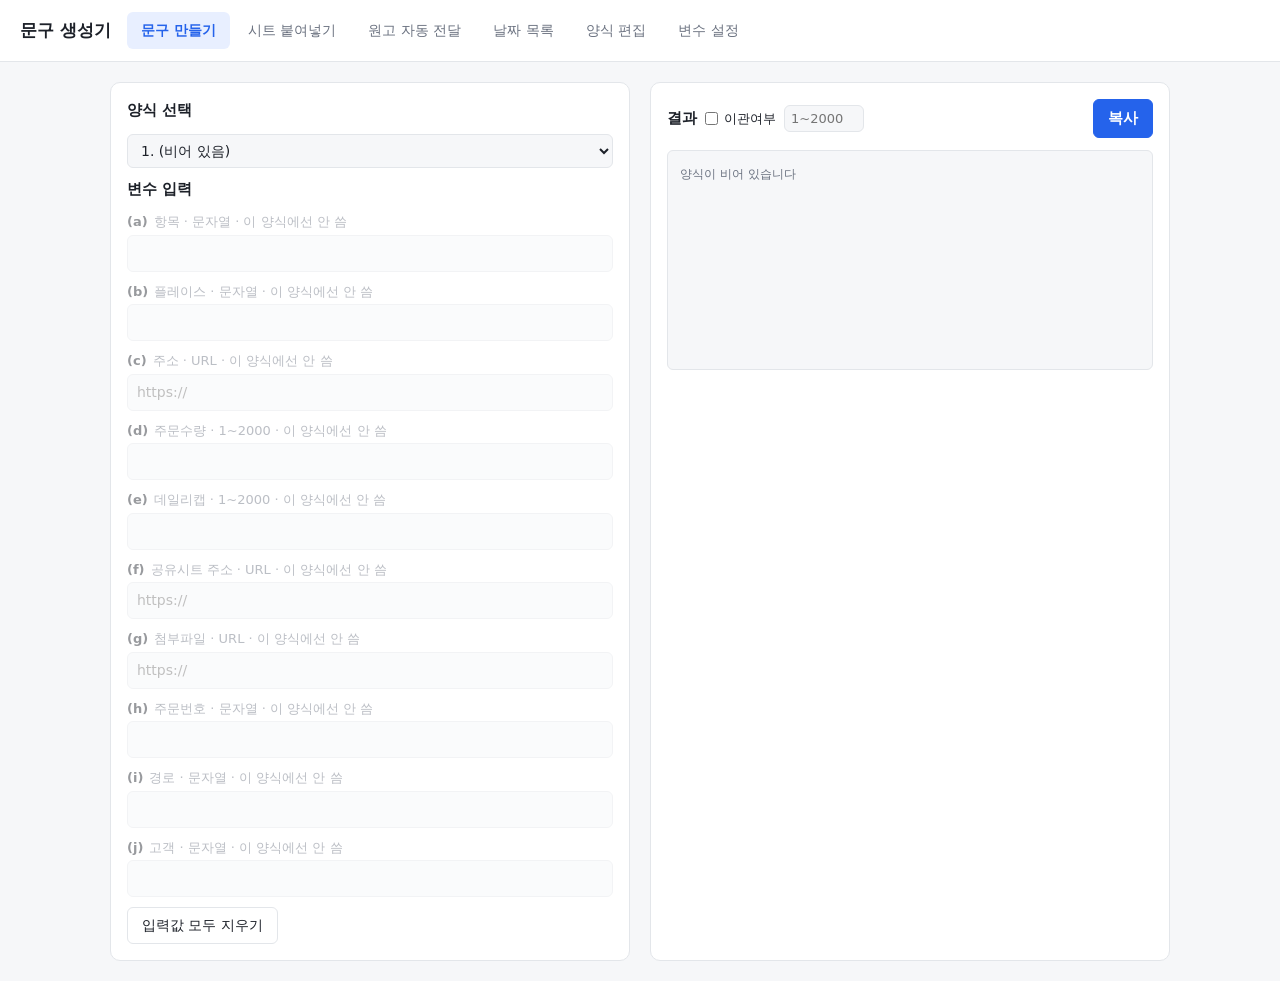
==== commit afa8c412: "Add files via upload" ====
--- a/index.html
+++ b/index.html
@@ -2,97 +2,13 @@
 <html lang="ko">
 <head>
 <meta charset="utf-8">
-<!-- 보안: 외부 스크립트·이미지·폼 전송을 막고, 데이터 통신은 공휴일 API(date.nager.at)만 허용 -->
-<meta http-equiv="Content-Security-Policy" content="default-src 'none'; script-src 'unsafe-inline'; style-src 'unsafe-inline'; img-src 'self' data:; connect-src https://date.nager.at; base-uri 'none'; form-action 'none'; object-src 'none'">
+<!-- 보안: 자체 파일 및 공휴일 API 통신 허용 -->
+<meta http-equiv="Content-Security-Policy" content="default-src 'none'; script-src 'self'; style-src 'self'; img-src 'self' data:; connect-src 'self' https://date.nager.at; base-uri 'none'; form-action 'none'; object-src 'none'">
 <meta name="referrer" content="no-referrer">
 <meta name="viewport" content="width=device-width, initial-scale=1">
 <title>문구 생성기</title>
-<style>
-  :root {
-    --bg: #f6f7f9; --panel: #fff; --text: #1d2129; --muted: #6b7280; --line: #e3e6ea;
-    --accent: #2563eb; --accent-soft: #e8efff; --danger: #dc2626; --danger-soft: #fdecec; --ok: #16a34a;
-  }
-  @media (prefers-color-scheme: dark) {
-    :root {
-      --bg: #15171b; --panel: #1e2126; --text: #e6e8eb; --muted: #9aa1ab; --line: #2f343b;
-      --accent: #6b9bff; --accent-soft: #23324f; --danger: #f87171; --danger-soft: #3b2224; --ok: #4ade80;
-    }
-  }
-  * { box-sizing: border-box; }
-  body { margin: 0; background: var(--bg); color: var(--text); font: 14px/1.5 "Malgun Gothic", system-ui, sans-serif; }
-  header { display: flex; align-items: center; gap: 16px; padding: 12px 20px; background: var(--panel); border-bottom: 1px solid var(--line); flex-wrap: wrap; }
-  header h1 { font-size: 17px; margin: 0; }
-  nav { display: flex; gap: 4px; overflow-x: auto; }
-  nav button { white-space: nowrap; border: 0; background: none; color: var(--muted); padding: 8px 14px; border-radius: 6px; cursor: pointer; font: inherit; }
-  nav button.on { background: var(--accent-soft); color: var(--accent); font-weight: 600; }
-  main { max-width: 1100px; margin: 0 auto; padding: 20px; }
-  .tab { display: none; }
-  .tab.on { display: block; }
-  .grid { display: grid; grid-template-columns: 1fr 1fr; gap: 20px; }
-  @media (max-width: 800px) { .grid { grid-template-columns: 1fr; } }
-  .card { background: var(--panel); border: 1px solid var(--line); border-radius: 10px; padding: 16px; }
-  .card h2 { font-size: 15px; margin: 0 0 12px; display: flex; align-items: center; gap: 8px; }
-  label.field { display: block; margin-bottom: 10px; }
-  label.field > span { display: flex; gap: 6px; align-items: baseline; font-size: 13px; color: var(--muted); margin-bottom: 3px; }
-  label.field > span b { color: var(--text); }
-  input, select, textarea { width: 100%; font: inherit; color: var(--text); background: var(--bg); border: 1px solid var(--line); border-radius: 6px; padding: 7px 9px; }
-  textarea { resize: vertical; min-height: 220px; font-family: inherit; }
-  input:focus, select:focus, textarea:focus { outline: 2px solid var(--accent); outline-offset: -1px; }
-  .bad { border-color: var(--danger) !important; background: var(--danger-soft) !important; }
-  .err { color: var(--danger); font-size: 12px; }
-  .unused { opacity: .45; }
-  button.btn { font: inherit; border: 1px solid var(--line); background: var(--panel); color: var(--text); padding: 7px 14px; border-radius: 6px; cursor: pointer; }
-  button.btn:hover { border-color: var(--accent); }
-  button.primary { background: var(--accent); border-color: var(--accent); color: #fff; }
-  button.danger { color: var(--danger); }
-  button:disabled { opacity: .4; cursor: default; }
-  .row { display: flex; gap: 8px; align-items: center; flex-wrap: wrap; }
-  .spacer { flex: 1; }
-  .output { white-space: pre-wrap; word-break: break-all; background: var(--bg); border: 1px solid var(--line); border-radius: 6px; padding: 12px; min-height: 220px; }
-  .output .url { color: var(--accent); text-decoration: underline dotted; cursor: pointer; }
-  .output mark { background: var(--danger-soft); color: var(--danger); border-radius: 3px; padding: 0 2px; }
-  .chips { display: flex; flex-wrap: wrap; gap: 6px; margin-bottom: 8px; }
-  .chip { font: inherit; font-size: 12px; border: 1px solid var(--line); background: var(--accent-soft); color: var(--accent); border-radius: 999px; padding: 3px 10px; cursor: pointer; }
-  .slots { display: grid; grid-template-columns: repeat(6, minmax(0, 1fr)); gap: 6px; margin-bottom: 16px; }
-  @media (max-width: 800px) { .slots { grid-template-columns: repeat(3, minmax(0, 1fr)); } }
-  .slot { text-align: left; font: inherit; border: 1px solid var(--line); background: var(--panel); color: var(--text); border-radius: 6px; padding: 6px 10px; cursor: pointer; overflow: hidden; white-space: nowrap; text-overflow: ellipsis; }
-  .slot small { color: var(--muted); margin-right: 4px; }
-  .slot.empty { color: var(--muted); }
-  .slot.on { border-color: var(--accent); background: var(--accent-soft); }
-  table { width: 100%; border-collapse: collapse; }
-  th, td { text-align: left; padding: 6px; border-bottom: 1px solid var(--line); vertical-align: middle; }
-  th { font-size: 12px; color: var(--muted); font-weight: 600; }
-  td.key { font-weight: 700; width: 50px; }
-  td input[type=number] { width: 90px; }
-  .muted { color: var(--muted); font-size: 12px; }
-  .toast { position: fixed; bottom: 20px; left: 50%; transform: translateX(-50%); background: var(--text); color: var(--bg); padding: 8px 16px; border-radius: 6px; opacity: 0; transition: opacity .2s; pointer-events: none; }
-  .toast.on { opacity: 1; }
-  .dirty { color: var(--danger); font-size: 12px; font-weight: 400; }
-  textarea.paste-in { min-height: 64px; font-family: Consolas, monospace; font-size: 12px; white-space: pre; overflow-x: auto; }
-  .slot-sel { display: grid; grid-template-columns: repeat(5, 1fr); gap: 6px; margin-bottom: 12px; }
-  @media (max-width: 800px) { .slot-sel { grid-template-columns: 1fr 1fr; } }
-  .slot-sel select { font-size: 12px; padding: 5px; }
-  .scrollbox { max-height: 65vh; overflow-y: auto; display: flex; flex-direction: column; gap: 12px; padding-right: 4px; }
-  .result h3 { font-size: 13px; margin: 0 0 6px; display: flex; align-items: center; gap: 8px; }
-  .result .output { min-height: 0; }
-  td.val { font-size: 12px; word-break: break-all; }
-  td select { font-size: 12px; padding: 4px; }
-  .date-grid { display: grid; grid-template-columns: 360px 1fr; gap: 20px; }
-  @media (max-width: 800px) { .date-grid { grid-template-columns: 1fr; } }
-  .date-grid .card { margin-bottom: 20px; }
-  table.prev td { border-bottom: 1px solid var(--line); }
-  input[type=checkbox] { width: auto; margin: 0 6px 0 0; }
-  .pair { display: grid; grid-template-columns: 1fr auto 1fr; gap: 6px; align-items: center; }
-  .checks label { display: flex; align-items: center; padding: 4px 0; cursor: pointer; }
-  textarea.out { font-family: Consolas, "D2Coding", monospace; min-height: 420px; white-space: pre; tab-size: 16; resize: vertical; }
-  textarea.hol { font-family: Consolas, monospace; font-size: 12px; min-height: 220px; }
-  table.prev { border-collapse: collapse; font-size: 13px; margin-top: 10px; }
-  table.prev td { border: 1px solid var(--line); padding: 2px 10px; white-space: nowrap; }
-  table.prev td.n { color: var(--muted); text-align: right; }
-  details summary { cursor: pointer; font-weight: 600; }
-  label.tchk { display: flex; align-items: center; font-size: 13px; font-weight: 400; cursor: pointer; white-space: nowrap; }
-  input.transferN { width: 80px; padding: 3px 6px; font-size: 13px; font-weight: 400; }
-</style>
+<link rel="stylesheet" href="css/style.css">
+<link rel="stylesheet" href="css/manuscript-sync.css">
 </head>
 <body>
 <header>
@@ -100,12 +16,12 @@
   <nav>
     <button data-tab="make" class="on">문구 만들기</button>
     <button data-tab="paste">시트 붙여넣기</button>
+    <button data-tab="manuscript">원고 자동 전달</button>
     <button data-tab="date">날짜 목록</button>
     <button data-tab="tpl">양식 편집</button>
     <button data-tab="vars">변수 설정</button>
   </nav>
 </header>
-
 <main>
   <!-- 문구 만들기 -->
   <section class="tab on" id="tab-make">
@@ -124,13 +40,12 @@
       </div>
     </div>
   </section>
-
   <!-- 시트 붙여넣기 -->
   <section class="tab" id="tab-paste">
-    <div class="card" style="margin-bottom:20px">
+    <div class="card mb-20">
       <h2>구글 시트 행 붙여넣기</h2>
       <textarea id="pasteIn" class="paste-in" placeholder="구글 시트에서 행 하나를 선택해 복사(Ctrl+C)한 뒤 여기에 붙여넣기(Ctrl+V)"></textarea>
-      <div class="row" style="margin-top:6px">
+      <div class="row mt-6">
         <span class="muted" id="pasteInfo"></span><span class="spacer"></span>
         <button class="btn" id="pasteClear">지우기</button>
       </div>
@@ -138,19 +53,47 @@
     <div class="grid">
       <div class="card">
         <h2>열 → 변수 연결</h2>
-        <table>
-          <thead><tr><th>변수</th><th>가져올 열</th><th>들어간 값</th></tr></thead>
-          <tbody id="mapRows"></tbody>
-        </table>
-        <p class="muted">한 번 연결해 두면 저장됩니다. '안 씀'인 변수는 기존 입력값을 그대로 씁니다.</p>
+        <table><thead><tr><th>변수</th><th>가져올 열</th><th>들어간 값</th></tr></thead><tbody id="mapRows"></tbody></table>
       </div>
       <div class="card">
         <h2>표시할 양식 (최대 5개) <label class="tchk"><input type="checkbox" class="transfer">이관여부</label><input class="transferN" inputmode="numeric" placeholder="1~2000" title="이관여부 체크 시 주문수량·총주문수량·진행건수·세팅수량에서 뺄 수"></h2>
-        <div class="slot-sel" id="pasteSlotSel"></div>
-        <div class="scrollbox" id="pasteOut"></div>
+        <div class="slot-sel" id="pasteSlotSel"></div><div class="scrollbox" id="pasteOut"></div>
       </div>
     </div>
   </section>
+<!-- 원고 자동 전달: <main> 안, 다른 tab section과 나란히 배치 -->
+<section class="tab" id="tab-manuscript">
+  <div class="card mb-20">
+    <h2>원고 자동 전달 · 시트 한 행 붙여넣기</h2>
+    <p class="muted">스프레드시트에서 한 행을 복사해 붙여넣으세요. 사용할 열을 연결하면 사진 URL·제목·본문을 자동 추출합니다. 첫 번째 행만 전송하며, 전송 전 내용을 수정할 수 있습니다.</p>
+    <textarea id="ms-paste" class="paste-in" placeholder="Google Sheets/Excel에서 한 행을 복사(Ctrl+C)한 뒤 이곳에 붙여넣으세요 (Ctrl+V)"></textarea>
+    <div class="row mt-6"><span class="muted" id="ms-summary"></span><span class="spacer"></span><button class="btn" id="ms-clear">행 데이터 지우기</button></div>
+  </div>
+  <div class="card mb-20">
+    <h2>열 연결 (설정은 현재 브라우저에만 보관)</h2>
+    <div class="ms-options">
+      <label>주문번호 열 <select id="ms-col-orderNo"></select></label>
+      <label>상품명 열 <select id="ms-col-itemName"></select></label>
+      <label>사진파일 주소 열 <select id="ms-col-image"></select></label>
+      <label>원고제목 열 <select id="ms-col-title"></select></label>
+      <label class="ms-full">원고내용 열 <select id="ms-col-content"></select></label>
+    </div>
+    <p class="muted mt-12">기본 설정: D열(주문번호), G열(제목), I열(원고내용), Q열(상품명), AA열(사진 주소). 각 항목을 직접 수정해도 됩니다.</p>
+  </div>
+  <div class="card">
+    <h2>전송할 원고 미리보기</h2>
+    <div class="ms-preview">
+      <label>주문번호 <input id="ms-order" placeholder="주문번호 (필수)"></label>
+      <label>상품명 <input id="ms-item" list="ms-item-values" placeholder="인스타원고포스팅"><datalist id="ms-item-values"><option value="인스타원고포스팅"><option value="스레드원고포스팅"><option value="트위터원고포스팅"><option value="페이스북원고포스팅"><option value="블로그원고포스팅"></datalist></label>
+      <label class="ms-full">사진파일 주소 (여러 개면 줄마다 하나씩)<textarea id="ms-image" placeholder="https://.../photo.jpg"></textarea></label>
+      <label class="ms-full">원고제목 <input id="ms-title" placeholder="원고 제목"></label>
+      <label class="ms-full">원고내용 <textarea id="ms-content" placeholder="원고 본문"></textarea></label>
+      <label class="ms-full">전송 암호 (저장하지 않음) <input type="password" autocomplete="off" id="ms-password" placeholder="Vercel MANUSCRIPT_WEB_PASSWORD 값"></label>
+    </div>
+    <div class="row mt-12"><button class="btn primary" id="ms-send">원고 서버에 전송</button><span class="muted">전송 전에 주문번호와 내용을 다시 확인합니다.</span></div>
+    <div class="ms-status muted" id="ms-status" role="status" aria-live="polite"></div>
+  </div>
+</section>
 
   <!-- 날짜 목록 -->
   <section class="tab" id="tab-date">
@@ -160,807 +103,25 @@
       <h2>설정</h2>
       <label class="field"><span>시작 날짜</span><input type="date" id="dl-start"><div class="err" id="dl-startWarn"></div></label>
       <label class="field"><span>행 개수</span><input type="number" id="dl-rows" min="1" max="5000"></label>
-      <label class="field"><span>반복 횟수 (최소 ~ 최대, 같으면 고정)</span>
-        <div class="pair"><input type="number" id="dl-repMin" min="1" max="100"><span>~</span><input type="number" id="dl-repMax" min="1" max="100"></div>
-      </label>
-      <label class="field"><span>건너뛰기 (며칠 간격으로 이어서, 0이면 같은 날짜 반복)</span><input type="number" id="dl-skip" min="0" max="100"></label>
-      <label class="field"><span>날짜 형식</span>
-        <select id="dl-fmt">
-          <option value="dot">2026. 1. 5</option>
-          <option value="dot0">2026. 01. 05</option>
-          <option value="dash">2026-01-05</option>
-          <option value="slash">2026/01/05</option>
-        </select>
-      </label>
-      <div class="checks">
-        <span class="muted">제외할 날</span>
-        <label><input type="checkbox" id="dl-exSat">토요일 제외</label>
-        <label><input type="checkbox" id="dl-exSun">일요일 제외</label>
-        <label><input type="checkbox" id="dl-exHol">공휴일 제외</label>
-      </div>
+      <label class="field"><span>반복 횟수 (최소 ~ 최대)</span><div class="pair"><input type="number" id="dl-repMin" min="1" max="100"><span>~</span><input type="number" id="dl-repMax" min="1" max="100"></div></label>
+      <div class="field"><span class="field-label">건너뛰기</span><div class="row nowrap"><label class="tchk"><input type="checkbox" id="dl-skipOn">사용함</label><input type="number" id="dl-skip" min="2" max="100" placeholder="2 이상"></div></div>
+      <label class="field"><span>날짜 형식</span><select id="dl-fmt"><option value="dot">2026. 1. 5</option><option value="dot0">2026. 01. 05</option><option value="dash">2026-01-05</option><option value="slash">2026/01/05</option></select></label>
+      <div class="checks"><span class="muted">제외할 날</span><label><input type="checkbox" id="dl-exSat">토요일 제외</label><label><input type="checkbox" id="dl-exSun">일요일 제외</label><label><input type="checkbox" id="dl-exHol">공휴일 제외</label></div>
       <div class="err" id="dl-err"></div>
     </div>
-
-    <div class="card">
-      <details>
-        <summary>공휴일 목록 편집</summary>
-        <p class="muted">한 줄에 하나씩 <b>YYYY-MM-DD 이름</b>. 회사 휴무일 등을 직접 추가해도 됩니다. 기본 목록은 2025~2027년(대체·선거일 포함)입니다.</p>
-        <textarea class="hol" id="dl-hol"></textarea>
-        <div class="row" style="margin-top:8px">
-          <button class="btn" id="dl-holReset">기본값으로</button>
-          <button class="btn" id="dl-holFetch">인터넷에서 추가</button>
-        </div>
-        <div class="muted" id="dl-holInfo"></div>
-      </details>
-    </div>
+    <div class="card"><details><summary>공휴일 목록 편집</summary><p class="muted">한 줄에 하나씩 <b>YYYY-MM-DD 이름</b>. 회사 휴무일 등을 직접 추가해도 됩니다. 기본 목록은 2025~2027년(대체·선거일 포함)입니다.</p><textarea class="hol" id="dl-hol"></textarea><div class="row mt-8"><button class="btn" id="dl-holReset">기본값으로</button><button class="btn" id="dl-holFetch">인터넷에서 추가</button></div><div class="muted" id="dl-holInfo"></div></details></div>
   </div>
-
-  <div class="card">
-    <h2>결과 <span class="muted" id="dl-summary"></span><span class="spacer"></span>
-      <button class="btn" id="dl-reroll">다시 섞기</button>
-      <button class="btn primary" id="dl-copy">복사</button>
-    </h2>
-    <textarea class="out" id="dl-out" readonly></textarea>
-    <p class="muted">복사한 뒤 구글 시트 칸 하나를 클릭하고 붙여넣으면 열·행에 맞게 들어갑니다.</p>
-    <div id="dl-preview"></div>
-  </div>
+  <div class="card"><h2>결과 <span class="muted" id="dl-summary"></span><span class="spacer"></span><button class="btn" id="dl-reroll">다시 섞기</button><button class="btn primary" id="dl-copy">복사</button></h2><textarea class="out" id="dl-out" readonly></textarea><p class="muted">복사한 뒤 구글 시트 칸 하나를 클릭하고 붙여넣으면 열·행에 맞게 들어갑니다.</p><div id="dl-preview"></div></div>
     </div>
   </section>
-
   <!-- 양식 편집 -->
-  <section class="tab" id="tab-tpl">
-    <div class="card">
-      <h2>저장 슬롯 (1~18)</h2>
-      <div class="slots" id="slotList"></div>
-      <div class="grid">
-        <div>
-          <label class="field"><span>슬롯 <b id="tplNo"></b> 이름</span><input id="tplName" placeholder="예: 주문 준비 안내"></label>
-          <div class="muted" style="margin-bottom:4px">클릭하면 커서 위치에 변수가 들어갑니다</div>
-          <div class="chips" id="tplChips"></div>
-          <label class="field"><textarea id="tplBody" placeholder="안녕하세요!~ 주문하신 (c) 준비되었습니다.&#10;총주문수량: (d)"></textarea></label>
-          <div class="row">
-            <button class="btn primary" id="tplSave">저장</button>
-            <button class="btn" id="tplRevert">되돌리기</button>
-            <span class="dirty" id="tplDirty"></span>
-            <span class="spacer"></span>
-            <button class="btn danger" id="tplClear">슬롯 비우기</button>
-          </div>
-        </div>
-        <div>
-          <div class="muted" style="margin-bottom:4px">미리보기 (현재 입력값 기준)</div>
-          <div class="output" id="tplPreview"></div>
-        </div>
-      </div>
-    </div>
-  </section>
-
+  <section class="tab" id="tab-tpl"><div class="card"><h2>저장 슬롯 (1~18)</h2><div class="slots" id="slotList"></div><div class="grid"><div><label class="field"><span>슬롯 <b id="tplNo"></b> 이름</span><input id="tplName" placeholder="예: 주문 준비 안내"></label><div class="muted mb-4">클릭하면 커서 위치에 변수가 들어갑니다</div><div class="chips" id="tplChips"></div><label class="field"><textarea id="tplBody" placeholder="안녕하세요!~ 주문하신 (c) 준비되었습니다.&#10;총주문수량: (d)"></textarea></label><div class="row"><button class="btn primary" id="tplSave">저장</button><button class="btn" id="tplRevert">되돌리기</button><span class="dirty" id="tplDirty"></span><span class="spacer"></span><button class="btn danger" id="tplClear">슬롯 비우기</button></div></div><div><div class="muted mb-4">미리보기 (현재 입력값 기준)</div><div class="output" id="tplPreview"></div></div></div></div></section>
   <!-- 변수 설정 -->
-  <section class="tab" id="tab-vars">
-    <div class="card">
-      <h2>변수 목록 <span class="muted" id="varCount"></span></h2>
-      <table>
-        <thead><tr><th>변수</th><th>이름(설명)</th><th>종류</th><th>최소</th><th>최대</th><th></th></tr></thead>
-        <tbody id="varRows"></tbody>
-      </table>
-      <div class="row" style="margin-top:12px">
-        <button class="btn" id="addVar">+ 변수 추가</button>
-        <span class="spacer"></span>
-        <button class="btn" id="exportData">백업 파일로 내보내기</button>
-        <button class="btn" id="importData">백업 불러오기</button>
-        <input type="file" id="importFile" accept=".json" hidden>
-      </div>
-      <p class="muted">양식에서 <b>(a)</b>처럼 괄호 안에 변수 글자를 쓰면 그 자리에 값이 들어갑니다. 정수는 최소·최대 범위를 벗어나면 빨간색으로 표시됩니다.</p>
-    </div>
-  </section>
+  <section class="tab" id="tab-vars"><div class="card"><h2>변수 목록 <span class="muted" id="varCount"></span></h2><table><thead><tr><th>변수</th><th>이름(설명)</th><th>종류</th><th>최소</th><th>최대</th><th></th></tr></thead><tbody id="varRows"></tbody></table><div class="row mt-12"><button class="btn" id="addVar">+ 변수 추가</button><span class="spacer"></span><button class="btn" id="exportData">백업 파일로 내보내기</button><button class="btn" id="importData">백업 불러오기</button><input type="file" id="importFile" accept=".json" hidden></div></div><div class="card mt-20"><h2>특수변수</h2><table><thead><tr><th>변수</th><th>이름</th><th>동작</th><th>설정</th></tr></thead><tbody id="specialRows"></tbody></table><p class="muted">특수변수는 이름을 바꾸거나 삭제할 수 없습니다. 양식에는 일반 변수처럼 <b>(변수)</b>로 넣습니다.</p></div></section>
 </main>
 <div class="toast" id="toast"></div>
-
-<script>
-const STORE_KEY = 'txtmake.v1';
-const MAX_VARS = 20, MAX_SLOTS = 18;
-const KEYS = 'abcdefghijklmnopqrst'.split('');
-const TYPES = { url: 'URL', text: '문자열', multiline: '여러 줄 문자열', int: '정수' };
-const TRANSFER = '이관여부'; // 특수변수: 문구 만들기에서 체크하면 변수 설정에 적어 둔 문자열이 들어감
-
-// 저장값이 없을 때 쓰는 기본 설정. 파일은 공개되므로 양식·문구·열 연결은 넣지 않음 (백업 불러오기로 채움)
-const defaults = () => ({
-  vars: [
-    { key: 'a', label: '항목', type: 'text' },
-    { key: 'b', label: '플레이스', type: 'text' },
-    { key: 'c', label: '주소', type: 'url' },
-    { key: 'd', label: '주문수량', type: 'int', min: 1, max: 2000 },
-    { key: 'e', label: '데일리캡', type: 'int', min: 1, max: 2000 },
-    { key: 'f', label: '공유시트 주소', type: 'url' },
-    { key: 'g', label: '첨부파일', type: 'url' },
-    { key: 'h', label: '주문번호', type: 'text' },
-    { key: 'i', label: '경로', type: 'text' },
-    { key: 'j', label: '고객', type: 'text' },
-    { key: 'k', label: TRANSFER, type: 'text', special: true, text: '' },
-  ],
-  slots: Array.from({ length: MAX_SLOTS }, () => ({ name: '', body: '' })),
-  values: {},
-  slot: 0,
-});
-
-let state = load();
-let editSlot = state.slot;
-
-// 저장소·백업 파일의 값을 정해진 모양으로만 받아들임 (조작된 파일이 화면에 HTML/스크립트를 심지 못하게)
-function str(x) { return typeof x === 'string' ? x : x == null ? '' : String(x); }
-function intOr(x, d) { return Number.isFinite(+x) && x !== '' && x !== null ? Math.trunc(+x) : d; }
-function sanitize(s) {
-  const seen = new Set();
-  const vars = (Array.isArray(s.vars) ? s.vars : []).filter(v => v && /^[a-t]$/.test(v.key) && !seen.has(v.key) && seen.add(v.key)).slice(0, MAX_VARS).map(v => {
-    const o = { key: v.key, label: str(v.label).slice(0, 100) || `변수 ${v.key}`, type: TYPES[v.type] ? v.type : 'text' };
-    if (o.type === 'int') { o.min = intOr(v.min, 1); o.max = intOr(v.max, 10000); }
-    if (v.special === true) Object.assign(o, { type: 'text', special: true, text: str(v.text) });
-    return o;
-  });
-  const keys = new Set(vars.map(v => v.key));
-  const pick = (obj, f) => Object.fromEntries(Object.entries(obj && typeof obj === 'object' ? obj : {}).filter(([k]) => keys.has(k)).map(([k, x]) => [k, f(x)]));
-  return {
-    vars,
-    slots: (Array.isArray(s.slots) ? s.slots : []).map(x => ({ name: str(x?.name), body: str(x?.body) })),
-    values: pick(s.values, str),
-    slot: intOr(s.slot, 0),
-    colMap: Object.fromEntries(Object.entries(pick(s.colMap, x => intOr(x, null))).filter(([, x]) => x !== null && x >= 0 && x < 200)),
-    pasteSlots: Array.isArray(s.pasteSlots) ? s.pasteSlots.slice(0, 5).map(x => x == null ? null : intOr(x, null)) : undefined,
-    pasteText: str(s.pasteText),
-    transferN: str(s.transferN),
-  };
-}
-
-// 예전 버전 데이터에 없는 항목 채우기
-function normalize(s) {
-  s = sanitize(s);
-  while (s.slots.length < MAX_SLOTS) s.slots.push({ name: '', body: '' });
-  s.slots.length = MAX_SLOTS; // 예전 20칸 데이터는 18칸으로 자름
-  if (s.slot >= MAX_SLOTS) s.slot = 0;
-  if (s.pasteSlots) s.pasteSlots = s.pasteSlots.map(i => i != null && i < MAX_SLOTS ? i : null);
-  s.values ||= {};
-  s.slot ||= 0;
-  s.colMap ||= {};
-  s.pasteSlots ||= [s.slot, null, null, null, null];
-  s.pasteText ||= '';
-  // 특수변수 '이관여부': 없으면 같은 이름의 변수를 특수변수로 바꾸거나 빈 글자로 새로 만듦
-  if (!s.vars.some(v => v.special)) {
-    const same = s.vars.find(v => v.label.trim() === TRANSFER);
-    const key = KEYS.find(k => !s.vars.some(v => v.key === k));
-    if (same) Object.assign(same, { type: 'text', special: true, text: same.text ?? '' });
-    else if (key) { s.vars.push({ key, label: TRANSFER, type: 'text', special: true, text: '' }); s.vars.sort((x, y) => x.key.localeCompare(y.key)); }
-  }
-  return s;
-}
-function load() {
-  try {
-    const s = JSON.parse(localStorage.getItem(STORE_KEY));
-    if (s && Array.isArray(s.vars) && Array.isArray(s.slots)) return normalize(s);
-  } catch {}
-  return normalize(defaults());
-}
-function save() {
-  try { localStorage.setItem(STORE_KEY, JSON.stringify(state)); } catch { toast('저장 실패: 브라우저 저장소를 사용할 수 없습니다'); }
-}
-
-const $ = id => document.getElementById(id);
-const esc = s => String(s).replace(/[&<>"]/g, c => ({ '&': '&amp;', '<': '&lt;', '>': '&gt;', '"': '&quot;' }[c]));
-function toast(msg) { const t = $('toast'); t.textContent = msg; t.classList.add('on'); clearTimeout(t._h); t._h = setTimeout(() => t.classList.remove('on'), 1600); }
-const varOf = k => state.vars.find(v => v.key === k);
-const usedKeys = body => new Set([...body.matchAll(/\(([a-t])\)/g)].map(m => m[1]).filter(varOf));
-
-// 값 검사: 오류 메시지 또는 '' 반환
-function check(v, val) {
-  if (val === undefined || val === '') return '';
-  if (v.type === 'int') {
-    // 데일리캡은 '2일1'처럼 숫자가 든 글자도 허용
-    if (v.label.trim() === DAILY_CAP && !/^-?\d+$/.test(val.trim()) && /\d/.test(val)) return '';
-    if (!/^-?\d+$/.test(val.trim())) return '숫자만 입력하세요'; // 이관 수량을 빼서 음수가 되면 범위 오류로 표시
-    const n = Number(val), min = v.min ?? 1, max = v.max ?? 10000;
-    if (n < min || n > max) return `${min} ~ ${max} 사이여야 합니다`;
-  }
-  if (v.type === 'url') {
-    const raw = val.trim();
-    try {
-      const u = new URL(/^[a-z]+:\/\//i.test(raw) ? raw : 'https://' + raw);
-      if (!/^https?:$/.test(u.protocol) || !u.hostname.includes('.')) throw 0;
-    } catch { return '올바른 주소가 아닙니다'; }
-  }
-  return '';
-}
-
-// 데일리캡이 '-'이면 아래 순서로 먼저 값이 있는 변수의 값을 대신 씀 (저장된 '-'는 그대로 둠)
-const DAILY_CAP = '데일리캡';
-const DAILY_CAP_FALLBACK = ['주문수량', '총주문수량', '진행건수', '세팅수량'];
-const varByLabel = label => state.vars.find(v => v.label.trim() === label);
-const rawOf = v => (state.values[v.key] ?? '').toString();
-// '-'처럼 보이는 문자(시트·한글 입력의 –, −, －, ㅡ 등)와 보이지 않는 공백도 '-'로 인정
-const isDash = s => /^[-‐‑‒–—―−－﹣ㅡ]$/.test(s.replace(/[\s​-‍⁠﻿]/g, ''));
-// 이관여부 체크 시 이 이름의 변수들에서 이관 수량(1~2000)만큼 뺌 (데일리캡은 capToOrderQty 참고)
-const TRANSFER_QTY = ['주문수량', '총주문수량', '진행건수', '세팅수량'];
-const validTransferN = s => /^\d+$/.test(String(s ?? '').trim()) && +s >= 1 && +s <= 2000;
-function transferN() {
-  const v = state.vars.find(x => x.special);
-  return v && state.values[v.key] && validTransferN(state.transferN) ? +state.transferN : 0;
-}
-// 이관 체크 시 숫자인 데일리캡이 이관 후 주문수량보다 크면 주문수량으로 맞춤, 아니면 그대로 (주문수량이 숫자가 아니면 그대로)
-function capToOrderQty(cap) {
-  const q = varByLabel('주문수량'), qty = q ? valueOf(q).trim() : '';
-  return /^-?\d+$/.test(qty) && cap > +qty ? qty : String(cap);
-}
-// 문구에 실제로 들어갈 값
-function valueOf(v) {
-  if (v.special) return state.values[v.key] ? `\n${v.text ?? ''}\n` : ''; // 체크 시 앞뒤로 줄바꿈
-  let val = rawOf(v);
-  // 데일리캡이 '건'으로 끝나면 마지막 '건'은 뺌 (예: 2일1건 → 2일1, 양식의 '(e)건'과 겹치지 않게)
-  if (v.label.trim() === DAILY_CAP) val = val.trim().replace(/건$/, '');
-  // 주문수량 등은 이관 수량만큼 뺌. 숫자인 데일리캡은 빼지 않고, 이관 후 주문수량보다 클 때만 주문수량으로 맞춤
-  // ('-'이면 아래에서 이관 후 주문수량을 가져옴)
-  if (TRANSFER_QTY.includes(v.label.trim()) || v.label.trim() === DAILY_CAP) {
-    const n = transferN();
-    if (/^\d+$/.test(val.trim())) {
-      if (!n) return val;
-      return v.label.trim() === DAILY_CAP ? capToOrderQty(+val.trim()) : String(+val.trim() - n);
-    }
-  }
-  if (v.label.trim() !== DAILY_CAP || !isDash(val)) return val;
-  for (const label of DAILY_CAP_FALLBACK) {
-    const src = varByLabel(label);
-    if (src && src !== v && rawOf(src).trim()) return valueOf(src);
-  }
-  return '';
-}
-
-// 양식에 값 채우기. html=true면 오류를 표시. 값이 없는 변수 자리는 경고 없이 비워 둠
-function render(body, html) {
-  // '첨부파일' 변수가 시트 열 연결에서 '안 씀' 상태이면,
-  // 해당 변수가 포함된 줄(예: '첨부파일: (g)')을 그 바로 앞의 줄바꿈까지 결과에서 제거한다.
-  // (첫 줄이라 앞에 줄바꿈이 없으면 뒤의 줄바꿈을 지움)
-  const attachmentVar = state.vars.find(v => v.label.trim() === '첨부파일');
-  if (attachmentVar && (state.colMap[attachmentVar.key] == null || state.colMap[attachmentVar.key] === '')) {
-    const key = attachmentVar.key.replace(/[.*+?^${}()|[\]\\]/g, '\\$&');
-    const line = '[^\\n]*\\(' + key + '\\)[^\\n]*';
-    body = body.replace(new RegExp('\\n' + line, 'g'), '').replace(new RegExp('^' + line + '\\n?'), '');
-  }
-
-  const out = [], problems = [];
-  let last = 0;
-  for (const m of body.matchAll(/\(([a-t])\)/g)) {
-    const v = varOf(m[1]);
-    if (!v) continue;
-    out.push(html ? linkify(body.slice(last, m.index)) : body.slice(last, m.index));
-    const val = valueOf(v);
-    const val2 = v.type === 'int' ? val.trim() : val;
-    const err = check(v, val);
-    if (err) problems.push(`(${v.key}) ${v.label}: ${err}`);
-    if (html) out.push(err ? `<mark>${linkify(val2)}</mark>` : v.type === 'url' && val2.trim() ? urlSpan(val2) : linkify(val2));
-    else out.push(val2);
-    last = m.index + m[0].length;
-  }
-  out.push(html ? linkify(body.slice(last)) : body.slice(last));
-  return { text: out.join(''), problems: [...new Set(problems)] };
-}
-
-// 미리보기의 주소 표시: 더블클릭하면 새 탭에서 열림
-const urlSpan = (text, href = text.trim()) =>
-  `<span class="url" data-url="${esc(/^[a-z]+:\/\//i.test(href) ? href : 'https://' + href)}" title="더블클릭하면 새 탭에서 열림">${esc(text)}</span>`;
-// 일반 글자 속 http(s):// 주소도 같은 방식으로 감쌈 (끝의 문장부호는 주소에서 뺌)
-const linkify = s => String(s).split(/(https?:\/\/[^\s<>"]*[^\s<>".,;:!?)\]])/).map((part, i) => i % 2 ? urlSpan(part) : esc(part)).join('');
-document.addEventListener('dblclick', e => {
-  const u = e.target.closest?.('#output .url, #pasteOut .url');
-  if (!u) return;
-  window.getSelection()?.removeAllRanges();
-  window.open(u.dataset.url, '_blank', 'noopener');
-});
-
-// ---------- 탭 ----------
-document.querySelectorAll('nav button').forEach(b => b.onclick = () => {
-  if (b.dataset.tab !== 'tpl' && isDirty() && !confirm('양식 편집 내용이 저장되지 않았습니다. 그래도 이동할까요?')) return;
-  if (b.dataset.tab !== 'tpl') loadEditor(editSlot);
-  document.querySelectorAll('nav button').forEach(x => x.classList.toggle('on', x === b));
-  document.querySelectorAll('.tab').forEach(t => t.classList.toggle('on', t.id === 'tab-' + b.dataset.tab));
-  renderAll();
-});
-
-// ---------- 문구 만들기 ----------
-const slotTitle = (s, i) => `${i + 1}. ${s.name || (s.body ? '(이름 없음)' : '(비어 있음)')}`;
-
-function renderMake() {
-  $('makeSlot').innerHTML = state.slots.map((s, i) => `<option value="${i}" ${i === state.slot ? 'selected' : ''} ${!s.body ? 'disabled' : ''}>${esc(slotTitle(s, i))}</option>`).join('');
-  const body = state.slots[state.slot].body;
-  const used = usedKeys(body);
-  const focused = document.activeElement?.dataset?.key;
-  $('makeInputs').innerHTML = state.vars.map(v => {
-    if (v.special) return ''; // 이관여부는 결과 옆 체크박스로 입력
-    const val = state.values[v.key] ?? '';
-    const err = check(v, valueOf(v));
-    const attrs = `data-key="${v.key}" class="${err ? 'bad' : ''}"`;
-    const hint = v.type === 'int' ? `${v.min ?? 1}~${v.max ?? 10000}` : TYPES[v.type];
-    const input = v.type === 'multiline'
-      ? `<textarea ${attrs} style="min-height:70px">${esc(val)}</textarea>`
-      : `<input ${attrs} value="${esc(val)}" ${v.type === 'int' ? 'inputmode="numeric"' : ''} placeholder="${v.type === 'url' ? 'https://' : ''}">`;
-    return `<label class="field ${used.has(v.key) ? '' : 'unused'}"><span><b>(${v.key})</b> ${esc(v.label)} · ${hint}${used.has(v.key) ? '' : ' · 이 양식에선 안 씀'}</span>${input}<div class="err">${err}</div></label>`;
-  }).join('');
-  $('makeInputs').querySelectorAll('[data-key]').forEach(el => {
-    el.oninput = () => {
-      state.values[el.dataset.key] = el.value;
-      save();
-      const v = varOf(el.dataset.key), err = check(v, valueOf(v));
-      el.classList.toggle('bad', !!err);
-      el.nextElementSibling.textContent = err;
-      renderOutput();
-    };
-  });
-  if (focused) $('makeInputs').querySelector(`[data-key="${focused}"]`)?.focus();
-  syncTransfer();
-  renderOutput();
-}
-// 이관여부 체크박스 (문구 만들기 결과 옆, 시트 붙여넣기 양식 선택 옆) — 같은 값을 공유
-function syncTransfer() {
-  const v = state.vars.find(x => x.special);
-  document.querySelectorAll('input.transfer').forEach(el => {
-    el.parentElement.hidden = !v;
-    if (v) { el.checked = !!state.values[v.key]; el.parentElement.title = `(${v.key}) 체크하면 "${v.text ?? ''}" 출력`; }
-  });
-  const n = state.transferN ?? '';
-  document.querySelectorAll('input.transferN').forEach(el => {
-    el.hidden = !state.vars.some(x => x.special);
-    if (document.activeElement !== el) el.value = n;
-    el.classList.toggle('bad', n !== '' && !validTransferN(n));
-  });
-}
-document.querySelectorAll('input.transferN').forEach(el => el.oninput = () => {
-  state.transferN = el.value.trim();
-  save(); syncTransfer(); renderOutput(); renderPaste();
-});
-document.querySelectorAll('input.transfer').forEach(el => el.onchange = () => {
-  const v = state.vars.find(x => x.special);
-  if (!v) return;
-  state.values[v.key] = el.checked ? '1' : '';
-  save(); syncTransfer(); renderOutput(); renderPaste();
-});
-function renderOutput() {
-  const { text, problems } = render(state.slots[state.slot].body, true);
-  $('output').innerHTML = text || '<span class="muted">양식이 비어 있습니다</span>';
-  $('outErr').innerHTML = problems.map(esc).join('<br>');
-}
-$('makeSlot').onchange = e => { state.slot = +e.target.value; save(); renderMake(); };
-$('clearValues').onclick = () => { if (confirm('입력값을 모두 지울까요?')) { state.values = {}; save(); renderMake(); } };
-async function copySlot(i) {
-  const { text, problems } = render(state.slots[i].body, false);
-  if (problems.length && !confirm('확인이 필요한 값이 있습니다:\n' + problems.join('\n') + '\n\n그래도 복사할까요?')) return;
-  try { await navigator.clipboard.writeText(text); }
-  catch { const t = document.createElement('textarea'); t.value = text; document.body.append(t); t.select(); document.execCommand('copy'); t.remove(); }
-  toast('복사했습니다');
-}
-$('copyOut').onclick = () => copySlot(state.slot);
-
-// ---------- 시트 붙여넣기 ----------
-const colName = i => (i >= 26 ? colName(Math.floor(i / 26) - 1) : '') + String.fromCharCode(65 + i % 26);
-const short = (s, n = 18) => s.length > n ? s.slice(0, n) + '…' : s;
-
-// 구글 시트 복사 텍스트(TSV)의 첫 행만 읽음. 줄바꿈이 든 칸은 "..."로 감싸져 옴
-function parseRow(text) {
-  text = text.replace(/^[\r\n]+/, '');
-  const cells = [];
-  let cur = '', quoted = false, i = 0;
-  for (; i < text.length; i++) {
-    const ch = text[i];
-    if (quoted) {
-      if (ch !== '"') cur += ch;
-      else if (text[i + 1] === '"') { cur += '"'; i++; }
-      else quoted = false;
-    } else if (ch === '"' && cur === '') quoted = true;
-    else if (ch === '\t') { cells.push(cur); cur = ''; }
-    else if (ch === '\n' || ch === '\r') break;
-    else cur += ch;
-  }
-  cells.push(cur);
-  return { cells: text ? cells : [], more: text.slice(i).trim() !== '' };
-}
-
-function applyPaste() {
-  const { cells } = parseRow(state.pasteText);
-  for (const v of state.vars) {
-    const idx = state.colMap[v.key];
-    if (idx != null && idx !== '') state.values[v.key] = (cells[idx] ?? '').trim();
-  }
-  save();
-}
-
-function renderPaste() {
-  const { cells, more } = parseRow(state.pasteText);
-  if (document.activeElement !== $('pasteIn')) $('pasteIn').value = state.pasteText;
-  $('pasteInfo').textContent = cells.length
-    ? `${cells.length}개 열 인식` + (more ? ' · 여러 행이 들어와 첫 행만 사용합니다' : '')
-    : '';
-
-  const mapped = Object.values(state.colMap).filter(x => x != null && x !== '').map(Number);
-  const nCols = Math.max(cells.length, 10, ...mapped.map(x => x + 1));
-  $('mapRows').innerHTML = state.vars.filter(v => !v.special).map(v => {
-    const idx = state.colMap[v.key], val = state.values[v.key] ?? '', shown = valueOf(v), err = check(v, shown);
-    const opts = ['<option value="">— 안 씀 —</option>'].concat(Array.from({ length: nCols }, (_, i) =>
-      `<option value="${i}" ${String(idx) === String(i) ? 'selected' : ''}>${colName(i)}: ${esc(i < cells.length ? short(cells[i].trim() || '(빈칸)') : '')}</option>`));
-    return `<tr><td class="key">(${v.key})</td>
-      <td><select data-key="${v.key}">${opts.join('')}</select><div class="muted">${esc(v.label)} · ${TYPES[v.type]}</div></td>
-      <td class="val ${err ? 'err' : ''}">${esc(short(val, 60)) || '<span class="muted">비어 있음</span>'}${shown !== val ? ` → ${esc(short(shown, 60)) || '(빈 값)'}` : ''}${err ? '<br>' + err : ''}</td></tr>`;
-  }).join('');
-  $('mapRows').querySelectorAll('select').forEach(sel => sel.onchange = () => {
-    if (sel.value === '') delete state.colMap[sel.dataset.key];
-    else state.colMap[sel.dataset.key] = +sel.value;
-    applyPaste(); renderPaste();
-  });
-
-  $('pasteSlotSel').innerHTML = state.pasteSlots.map((cur, n) => `<select data-n="${n}"><option value="">${n + 1}번: 없음</option>${
-    state.slots.map((s, i) => s.body ? `<option value="${i}" ${cur === i ? 'selected' : ''}>${esc(short(slotTitle(s, i), 14))}</option>` : '').join('')}</select>`).join('');
-  $('pasteSlotSel').querySelectorAll('select').forEach(sel => sel.onchange = () => {
-    state.pasteSlots[+sel.dataset.n] = sel.value === '' ? null : +sel.value;
-    save(); renderPaste();
-  });
-
-  syncTransfer();
-  const shown = state.pasteSlots.filter(i => i != null && state.slots[i]?.body);
-  $('pasteOut').innerHTML = shown.length ? shown.map(i => {
-    const { text, problems } = render(state.slots[i].body, true);
-    return `<div class="result"><h3>${esc(slotTitle(state.slots[i], i))}<span class="spacer"></span><button class="btn primary" data-copy="${i}">복사</button></h3>
-      <div class="output">${text}</div><div class="err">${problems.map(esc).join('<br>')}</div></div>`;
-  }).join('') : '<p class="muted">위에서 표시할 양식을 고르세요</p>';
-  $('pasteOut').querySelectorAll('[data-copy]').forEach(b => b.onclick = () => copySlot(+b.dataset.copy));
-}
-$('pasteIn').oninput = () => { state.pasteText = $('pasteIn').value; applyPaste(); renderPaste(); };
-$('pasteClear').onclick = () => { state.pasteText = ''; save(); $('pasteIn').value = ''; renderPaste(); };
-
-// ---------- 양식 편집 ----------
-function isDirty() {
-  const s = state.slots[editSlot];
-  return $('tplName').value !== s.name || $('tplBody').value !== s.body;
-}
-function loadEditor(i) {
-  editSlot = i;
-  $('tplName').value = state.slots[i].name;
-  $('tplBody').value = state.slots[i].body;
-}
-function renderTpl() {
-  $('slotList').innerHTML = state.slots.map((s, i) =>
-    `<button class="slot ${i === editSlot ? 'on' : ''} ${s.body ? '' : 'empty'}" data-i="${i}" title="${esc(s.name)}"><small>${i + 1}</small>${esc(s.name || (s.body ? '(이름 없음)' : '비어 있음'))}</button>`).join('');
-  $('slotList').querySelectorAll('.slot').forEach(b => b.onclick = () => {
-    if (+b.dataset.i === editSlot) return;
-    if (isDirty() && !confirm('저장하지 않은 변경이 있습니다. 버리고 이동할까요?')) return;
-    loadEditor(+b.dataset.i); renderTpl();
-  });
-  $('tplNo').textContent = editSlot + 1;
-  $('tplChips').innerHTML = state.vars.map(v => `<button class="chip" data-key="${v.key}">(${v.key}) ${esc(v.label)}</button>`).join('');
-  $('tplChips').querySelectorAll('.chip').forEach(c => c.onclick = () => {
-    const ta = $('tplBody'), ins = `(${c.dataset.key})`, p = ta.selectionStart;
-    ta.setRangeText(ins, p, ta.selectionEnd, 'end'); ta.focus(); updateTplPreview();
-  });
-  updateTplPreview();
-}
-function updateTplPreview() {
-  $('tplPreview').innerHTML = render($('tplBody').value, true).text || '<span class="muted">내용을 입력하세요</span>';
-  $('tplDirty').textContent = isDirty() ? '● 저장 안 됨' : '';
-}
-$('tplBody').oninput = $('tplName').oninput = updateTplPreview;
-$('tplSave').onclick = () => {
-  state.slots[editSlot] = { name: $('tplName').value.trim(), body: $('tplBody').value };
-  $('tplName').value = state.slots[editSlot].name;
-  if (state.slots[editSlot].body) state.slot = editSlot;
-  save(); renderTpl(); toast(`슬롯 ${editSlot + 1} 저장됨`);
-};
-$('tplRevert').onclick = () => { loadEditor(editSlot); renderTpl(); };
-$('tplClear').onclick = () => {
-  if (!confirm(`슬롯 ${editSlot + 1}을(를) 비울까요?`)) return;
-  state.slots[editSlot] = { name: '', body: '' };
-  if (state.slot === editSlot) state.slot = Math.max(0, state.slots.findIndex(s => s.body));
-  save(); loadEditor(editSlot); renderTpl();
-};
-
-// ---------- 변수 설정 ----------
-function renderVars() {
-  $('varCount').textContent = `${state.vars.length} / ${MAX_VARS}`;
-  $('addVar').disabled = state.vars.length >= MAX_VARS;
-  $('varRows').innerHTML = state.vars.map((v, i) => v.special ? `<tr data-i="${i}">
-    <td class="key">(${v.key})</td>
-    <td><input value="${esc(v.label)}" disabled></td>
-    <td class="muted">특수변수<br>(체크 시 출력)</td>
-    <td colspan="2"><input data-f="text" value="${esc(v.text ?? '')}" placeholder="체크하면 출력할 문자열"></td>
-    <td></td></tr>` : `<tr data-i="${i}">
-    <td class="key">(${v.key})</td>
-    <td><input data-f="label" value="${esc(v.label)}"></td>
-    <td><select data-f="type">${Object.entries(TYPES).map(([k, n]) => `<option value="${k}" ${k === v.type ? 'selected' : ''}>${n}</option>`).join('')}</select></td>
-    <td>${v.type === 'int' ? `<input type="number" data-f="min" value="${v.min ?? 1}">` : ''}</td>
-    <td>${v.type === 'int' ? `<input type="number" data-f="max" value="${v.max ?? 10000}">` : ''}</td>
-    <td><button class="btn danger" data-del>삭제</button></td></tr>`).join('');
-  $('varRows').querySelectorAll('tr').forEach(tr => {
-    const v = state.vars[+tr.dataset.i];
-    tr.querySelectorAll('[data-f]').forEach(el => el.onchange = () => {
-      const f = el.dataset.f;
-      if (f === 'min' || f === 'max') v[f] = Math.trunc(Number(el.value)) || 0;
-      else v[f] = f === 'label' ? el.value.trim() || `변수 ${v.key}` : el.value;
-      if (v.type === 'int') { v.min ??= 1; v.max ??= 10000; } else { delete v.min; delete v.max; }
-      save(); renderVars();
-    });
-    if (v.special) return;
-    tr.querySelector('[data-del]').onclick = () => {
-      const uses = state.slots.map((s, i) => usedKeys(s.body).has(v.key) ? i + 1 : 0).filter(Boolean);
-      const warn = uses.length ? `\n\n슬롯 ${uses.join(', ')}에서 사용 중입니다. 삭제하면 그 자리에 (${v.key})가 그대로 남습니다.` : '';
-      if (!confirm(`(${v.key}) ${v.label} 변수를 삭제할까요?${warn}`)) return;
-      state.vars.splice(+tr.dataset.i, 1); delete state.values[v.key]; delete state.colMap[v.key];
-      save(); renderVars();
-    };
-  });
-}
-$('addVar').onclick = () => {
-  const key = KEYS.find(k => !varOf(k));
-  if (!key) return;
-  state.vars.push({ key, label: `변수 ${key}`, type: 'text' });
-  state.vars.sort((x, y) => x.key.localeCompare(y.key));
-  save(); renderVars();
-};
-$('exportData').onclick = () => {
-  const a = document.createElement('a');
-  a.href = URL.createObjectURL(new Blob([JSON.stringify(state, null, 2)], { type: 'application/json' }));
-  a.download = `문구생성기_백업_${new Date().toISOString().slice(0, 10)}.json`;
-  a.click(); URL.revokeObjectURL(a.href);
-};
-$('importData').onclick = () => $('importFile').click();
-$('importFile').onchange = async e => {
-  const file = e.target.files[0]; e.target.value = '';
-  if (!file) return;
-  try {
-    const s = JSON.parse(await file.text());
-    if (!Array.isArray(s.vars) || !Array.isArray(s.slots)) throw 0;
-    if (!confirm('현재 데이터를 백업 파일 내용으로 덮어쓸까요?')) return;
-    state = normalize(s); save(); loadEditor(state.slot); renderAll(); toast('불러왔습니다');
-  } catch { alert('백업 파일 형식이 올바르지 않습니다'); }
-};
-
-function renderAll() { renderMake(); renderPaste(); renderTpl(); renderVars(); }
-loadEditor(editSlot);
-renderAll();
-</script>
-<script>
-// ---------- 날짜 목록 (구글 시트 붙여넣기용) ----------
-(() => {
-const STORE_KEY = 'datelist.v1';
-
-// 대한민국 공휴일 (원래 날짜 + 대체공휴일 + 선거일·임시공휴일)
-// 출처 교차확인: kholidayz.com, date.nager.at (2026-10 기준)
-const DEFAULT_HOLIDAYS = `
-2025-01-01 신정
-2025-01-27 임시공휴일
-2025-01-28 설날 연휴
-2025-01-29 설날
-2025-01-30 설날 연휴
-2025-03-01 삼일절
-2025-03-03 대체공휴일(삼일절)
-2025-05-05 어린이날·부처님오신날
-2025-05-06 대체공휴일
-2025-06-03 대통령 선거일
-2025-06-06 현충일
-2025-08-15 광복절
-2025-10-03 개천절
-2025-10-05 추석 연휴
-2025-10-06 추석
-2025-10-07 추석 연휴
-2025-10-08 대체공휴일(추석)
-2025-10-09 한글날
-2025-12-25 성탄절
-2026-01-01 신정
-2026-02-16 설날 연휴
-2026-02-17 설날
-2026-02-18 설날 연휴
-2026-03-01 삼일절
-2026-03-02 대체공휴일(삼일절)
-2026-05-01 노동절
-2026-05-05 어린이날
-2026-05-24 부처님오신날
-2026-05-25 대체공휴일(부처님오신날)
-2026-06-03 지방선거일
-2026-06-06 현충일
-2026-07-17 제헌절
-2026-08-15 광복절
-2026-08-17 대체공휴일(광복절)
-2026-09-24 추석 연휴
-2026-09-25 추석
-2026-09-26 추석 연휴
-2026-10-03 개천절
-2026-10-05 대체공휴일(개천절)
-2026-10-09 한글날
-2026-12-25 성탄절
-2027-01-01 신정
-2027-02-06 설날 연휴
-2027-02-07 설날
-2027-02-08 설날 연휴
-2027-02-09 대체공휴일(설날)
-2027-03-01 삼일절
-2027-05-01 노동절
-2027-05-03 대체공휴일(노동절) - 확인 필요
-2027-05-05 어린이날
-2027-05-13 부처님오신날
-2027-06-06 현충일
-2027-07-17 제헌절
-2027-07-19 대체공휴일(제헌절)
-2027-08-15 광복절
-2027-08-16 대체공휴일(광복절)
-2027-09-14 추석 연휴
-2027-09-15 추석
-2027-09-16 추석 연휴
-2027-10-03 개천절
-2027-10-04 대체공휴일(개천절)
-2027-10-09 한글날
-2027-10-11 대체공휴일(한글날)
-2027-12-25 성탄절
-2027-12-27 대체공휴일(성탄절)
-`.trim();
-
-const pad = n => String(n).padStart(2, '0');
-const iso = d => `${d.getFullYear()}-${pad(d.getMonth() + 1)}-${pad(d.getDate())}`;
-
-const defaults = { start: iso(new Date()), rows: 6, repMin: 1, repMax: 1, skip: 0, fmt: 'dot', exSat: false, exSun: false, exHol: false, hol: DEFAULT_HOLIDAYS };
-let cfg = { ...defaults };
-try { Object.assign(cfg, JSON.parse(localStorage.getItem(STORE_KEY)) || {}); } catch {}
-const persist = () => { try { localStorage.setItem(STORE_KEY, JSON.stringify(cfg)); } catch {} };
-
-let seed = Date.now() >>> 0;
-function rng(s) { // mulberry32: 같은 seed면 같은 결과 → 설정만 바꿀 때 결과가 마구 바뀌지 않게
-  return () => { s |= 0; s = s + 0x6D2B79F5 | 0; let t = Math.imul(s ^ s >>> 15, 1 | s); t = t + Math.imul(t ^ t >>> 7, 61 | t) ^ t; return ((t ^ t >>> 14) >>> 0) / 4294967296; };
-}
-
-function holidays() {
-  const map = new Map();
-  for (const line of cfg.hol.split('\n')) {
-    const m = line.trim().match(/^(\d{4}-\d{2}-\d{2})\s*(.*)$/);
-    if (m) map.set(m[1], m[2] || '공휴일');
-  }
-  return map;
-}
-
-function format(d) {
-  const y = d.getFullYear(), m = d.getMonth() + 1, day = d.getDate();
-  switch (cfg.fmt) {
-    case 'dot0': return `${y}. ${pad(m)}. ${pad(day)}`;
-    case 'dash': return `${y}-${pad(m)}-${pad(day)}`;
-    case 'slash': return `${y}/${pad(m)}/${pad(day)}`;
-    default: return `${y}. ${m}. ${day}`;
-  }
-}
-
-// 제외할 날(토·일·공휴일)이 아닌지
-function isAllowed(d, hol) {
-  const wd = d.getDay();
-  return !(cfg.exSat && wd === 6) && !(cfg.exSun && wd === 0) && !(cfg.exHol && hol.has(iso(d)));
-}
-// d가 제외일이면 그다음 가능한 날로 밂
-function nextAllowed(d, hol) {
-  const cur = new Date(d);
-  for (let guard = 0; guard < 40000 && !isAllowed(cur, hol); guard++) cur.setDate(cur.getDate() + 1);
-  return cur;
-}
-
-// 시작일부터 허용된 날짜를 차례로 내놓음
-function* allowedDates(hol) {
-  const [y, m, d] = cfg.start.split('-').map(Number);
-  const cur = new Date(y, m - 1, d);
-  for (let guard = 0; guard < 40000; guard++, cur.setDate(cur.getDate() + 1)) {
-    if (isAllowed(cur, hol)) yield new Date(cur);
-  }
-}
-
-// 반복 횟수를 고르게 뽑음: 최소~최대 값을 한 번씩 섞어 담은 주머니에서 하나씩 꺼내고, 비면 다시 채움
-// (예: 1~2면 1과 2가 번갈아 반반씩 나오되 순서는 무작위)
-function repPicker(rand) {
-  let bag = [];
-  return () => {
-    if (!bag.length) {
-      bag = Array.from({ length: cfg.repMax - cfg.repMin + 1 }, (_, i) => cfg.repMin + i);
-      for (let i = bag.length - 1; i > 0; i--) { const j = Math.floor(rand() * (i + 1)); [bag[i], bag[j]] = [bag[j], bag[i]]; }
-    }
-    return bag.pop();
-  };
-}
-
-function buildColumn(rand, hol) {
-  const col = [];
-  const gen = allowedDates(hol);
-  const pick = repPicker(rand);
-  if (cfg.skip > 0) {
-    // 건너뛰기: 매 줄마다 건너뛰기 일수만큼 달력으로 뒤로 가고, 그날이 제외일이면 다음 가능한 날로 밂
-    // 묶음이 끝나도 이어서 진행 (예: 10/26 시작, 2일, 주말 제외 → 10/26, 10/28, 10/30, 11/2, 11/4 …)
-    const { value: first } = gen.next();
-    let cur = first;
-    while (cur && col.length < cfg.rows) {
-      col.push(cur);
-      cur = new Date(cur); cur.setDate(cur.getDate() + cfg.skip); cur = nextAllowed(cur, hol);
-    }
-    return col;
-  }
-  while (col.length < cfg.rows) {
-    const { value: d, done } = gen.next();
-    if (done) break;
-    const times = pick();
-    for (let i = 0; i < times && col.length < cfg.rows; i++) col.push(d);
-  }
-  return col;
-}
-
-function generate() {
-  // 시작 날짜가 오늘(PC 날짜)이거나 과거면 경고
-  $('dl-startWarn').textContent = /^\d{4}-\d{2}-\d{2}$/.test(cfg.start) && cfg.start <= iso(new Date()) ? '(주의:날짜확인)' : '';
-  const err = [];
-  if (!/^\d{4}-\d{2}-\d{2}$/.test(cfg.start)) err.push('시작 날짜를 입력하세요');
-  if (!(cfg.rows >= 1 && cfg.rows <= 5000)) err.push('행 개수는 1~5000');
-  if (!(cfg.repMin >= 1 && cfg.repMax >= cfg.repMin && cfg.repMax <= 100)) err.push('반복 횟수는 1~100, 최소 ≤ 최대');
-  if (!(cfg.skip >= 0 && cfg.skip <= 100)) err.push('건너뛰기는 0~100');
-  $('dl-err').textContent = err.join(' / ');
-  if (err.length) { $('dl-out').value = ''; $('dl-preview').innerHTML = ''; return; }
-
-  const hol = holidays();
-  const rand = rng(seed);
-  const cols = [buildColumn(rand, hol)]; // 열은 1개
-  const lines = Array.from({ length: cfg.rows }, (_, r) => cols.map(c => c[r] ? format(c[r]) : '').join('\t'));
-  $('dl-out').value = lines.join('\n');
-
-  const last = cols.flat().reduce((a, b) => (b > a ? b : a), cols[0][0]);
-  $('dl-summary').textContent = `${cfg.rows}행 · 마지막 날짜 ${format(last)}`;
-
-  // 공휴일 목록이 끝나는 해를 넘어가면 경고
-  const years = [...hol.keys()].map(k => +k.slice(0, 4));
-  const maxYear = years.length ? Math.max(...years) : 0;
-  if (cfg.exHol && last.getFullYear() > maxYear) $('dl-err').textContent = `공휴일 목록에 ${last.getFullYear()}년이 없습니다. '인터넷에서 추가'를 누르거나 직접 입력하세요.`;
-
-  const show = Math.min(cfg.rows, 60);
-  $('dl-preview').innerHTML = `<table class="prev">${lines.slice(0, show).map((l, i) => `<tr><td class="n">${i + 1}</td>${cols.map(c => {
-    const d = c[i]; if (!d) return '<td></td>';
-    const name = hol.get(iso(d)), wd = '일월화수목금토'[d.getDay()];
-    return `<td title="${esc(name || '')}">${format(d)} <span class="muted">(${wd})${name ? ' ' + esc(name) : ''}</span></td>`;
-  }).join('')}</tr>`).join('')}</table>${cfg.rows > show ? `<p class="muted">미리보기는 ${show}행까지만 표시</p>` : ''}`;
-}
-
-// ---------- 입력 연결 ----------
-const fields = ['start', 'rows', 'repMin', 'repMax', 'skip', 'fmt', 'exSat', 'exSun', 'exHol', 'hol'];
-for (const f of fields) {
-  const el = $('dl-' + f);
-  if (el.type === 'checkbox') el.checked = cfg[f]; else el.value = cfg[f];
-  el.addEventListener('input', () => {
-    cfg[f] = el.type === 'checkbox' ? el.checked : el.type === 'number' ? Math.trunc(Number(el.value)) : el.value;
-    persist(); generate();
-  });
-}
-$('dl-reroll').onclick = () => { seed = (Math.random() * 2 ** 32) >>> 0; generate(); };
-$('dl-copy').onclick = async () => {
-  const text = $('dl-out').value;
-  if (!text) return;
-  try { await navigator.clipboard.writeText(text); }
-  catch { $('dl-out').select(); document.execCommand('copy'); }
-  toast('복사했습니다');
-};
-$('dl-holReset').onclick = () => {
-  if (!confirm('공휴일 목록을 기본값으로 되돌릴까요? 직접 추가한 날짜는 사라집니다.')) return;
-  cfg.hol = $('dl-hol').value = DEFAULT_HOLIDAYS; persist(); generate();
-};
-// date.nager.at 공개 API에서 시작 연도~+2년 공휴일을 받아 목록에 없는 날짜만 추가
-$('dl-holFetch').onclick = async () => {
-  const y0 = +cfg.start.slice(0, 4) || new Date().getFullYear();
-  const have = holidays();
-  let added = 0;
-  try {
-    for (const y of [y0, y0 + 1, y0 + 2]) {
-      const res = await fetch(`https://date.nager.at/api/v3/PublicHolidays/${y}/KR`);
-      if (!res.ok) throw new Error(res.status);
-      for (const h of await res.json()) {
-        if (!have.has(h.date)) { cfg.hol += `\n${h.date} ${h.localName}`; have.set(h.date, h.localName); added++; }
-      }
-    }
-    cfg.hol = cfg.hol.split('\n').filter(l => l.trim()).sort().join('\n');
-    $('dl-hol').value = cfg.hol; persist(); generate();
-    $('dl-holInfo').textContent = `${y0}~${y0 + 2}년에서 ${added}개 날짜를 추가했습니다 (date.nager.at). 새로 생긴 임시공휴일은 늦게 반영될 수 있습니다.`;
-  } catch (e) {
-    $('dl-holInfo').textContent = '불러오기 실패: 인터넷 연결을 확인하거나 직접 입력하세요.';
-  }
-};
-
-generate();
-})();
-</script>
+<script src="js/app.js"></script>
+<script src="js/date-list.js"></script>
+<script src="js/manuscript-sync.js"></script>
 </body>
 </html>
--- a/css/style.css
+++ b/css/style.css
@@ -0,0 +1,101 @@
+:root {
+  --bg: #f6f7f9; --panel: #fff; --text: #1d2129; --muted: #6b7280; --line: #e3e6ea;
+  --accent: #2563eb; --accent-soft: #e8efff; --danger: #dc2626; --danger-soft: #fdecec; --ok: #16a34a;
+}
+@media (prefers-color-scheme: dark) {
+  :root {
+    --bg: #15171b; --panel: #1e2126; --text: #e6e8eb; --muted: #9aa1ab; --line: #2f343b;
+    --accent: #6b9bff; --accent-soft: #23324f; --danger: #f87171; --danger-soft: #3b2224; --ok: #4ade80;
+  }
+}
+* { box-sizing: border-box; }
+body { margin: 0; background: var(--bg); color: var(--text); font: 14px/1.5 "Malgun Gothic", system-ui, sans-serif; }
+header { display: flex; align-items: center; gap: 16px; padding: 12px 20px; background: var(--panel); border-bottom: 1px solid var(--line); flex-wrap: wrap; }
+header h1 { font-size: 17px; margin: 0; }
+nav { display: flex; gap: 4px; overflow-x: auto; }
+nav button { white-space: nowrap; border: 0; background: none; color: var(--muted); padding: 8px 14px; border-radius: 6px; cursor: pointer; font: inherit; }
+nav button.on { background: var(--accent-soft); color: var(--accent); font-weight: 600; }
+main { max-width: 1100px; margin: 0 auto; padding: 20px; }
+.tab { display: none; }
+.tab.on { display: block; }
+.grid { display: grid; grid-template-columns: 1fr 1fr; gap: 20px; }
+@media (max-width: 800px) { .grid { grid-template-columns: 1fr; } }
+.card { background: var(--panel); border: 1px solid var(--line); border-radius: 10px; padding: 16px; }
+.card h2 { font-size: 15px; margin: 0 0 12px; display: flex; align-items: center; gap: 8px; }
+label.field { display: block; margin-bottom: 10px; }
+label.field > span { display: flex; gap: 6px; align-items: baseline; font-size: 13px; color: var(--muted); margin-bottom: 3px; }
+label.field > span b { color: var(--text); }
+input, select, textarea { width: 100%; font: inherit; color: var(--text); background: var(--bg); border: 1px solid var(--line); border-radius: 6px; padding: 7px 9px; }
+textarea { resize: vertical; min-height: 220px; font-family: inherit; }
+input:focus, select:focus, textarea:focus { outline: 2px solid var(--accent); outline-offset: -1px; }
+input:disabled { opacity: .45; cursor: not-allowed; }
+.bad { border-color: var(--danger) !important; background: var(--danger-soft) !important; }
+.err { color: var(--danger); font-size: 12px; }
+.unused { opacity: .45; }
+button.btn { font: inherit; border: 1px solid var(--line); background: var(--panel); color: var(--text); padding: 7px 14px; border-radius: 6px; cursor: pointer; }
+button.btn:hover { border-color: var(--accent); }
+button.primary { background: var(--accent); border-color: var(--accent); color: #fff; }
+button.danger { color: var(--danger); }
+button:disabled { opacity: .4; cursor: default; }
+.row { display: flex; gap: 8px; align-items: center; flex-wrap: wrap; }
+.spacer { flex: 1; }
+.output { white-space: pre-wrap; word-break: break-all; background: var(--bg); border: 1px solid var(--line); border-radius: 6px; padding: 12px; min-height: 220px; }
+.output.editable { cursor: text; }
+.output.editable:focus { outline: 2px solid var(--accent); outline-offset: -1px; }
+.output .url { color: var(--accent); text-decoration: underline dotted; cursor: pointer; }
+.output mark { background: var(--danger-soft); color: var(--danger); border-radius: 3px; padding: 0 2px; }
+.chips { display: flex; flex-wrap: wrap; gap: 6px; margin-bottom: 8px; }
+.chip { font: inherit; font-size: 12px; border: 1px solid var(--line); background: var(--accent-soft); color: var(--accent); border-radius: 999px; padding: 3px 10px; cursor: pointer; }
+.slots { display: grid; grid-template-columns: repeat(6, minmax(0, 1fr)); gap: 6px; margin-bottom: 16px; }
+@media (max-width: 800px) { .slots { grid-template-columns: repeat(3, minmax(0, 1fr)); } }
+.slot { text-align: left; font: inherit; border: 1px solid var(--line); background: var(--panel); color: var(--text); border-radius: 6px; padding: 6px 10px; cursor: pointer; overflow: hidden; white-space: nowrap; text-overflow: ellipsis; }
+.slot small { color: var(--muted); margin-right: 4px; }
+.slot.empty { color: var(--muted); }
+.slot.on { border-color: var(--accent); background: var(--accent-soft); }
+table { width: 100%; border-collapse: collapse; }
+th, td { text-align: left; padding: 6px; border-bottom: 1px solid var(--line); vertical-align: middle; }
+th { font-size: 12px; color: var(--muted); font-weight: 600; }
+td.key { font-weight: 700; width: 50px; }
+td input[type=number] { width: 90px; }
+.muted { color: var(--muted); font-size: 12px; }
+.toast { position: fixed; bottom: 20px; left: 50%; transform: translateX(-50%); background: var(--text); color: var(--bg); padding: 8px 16px; border-radius: 6px; opacity: 0; transition: opacity .2s; pointer-events: none; }
+.toast.on { opacity: 1; }
+.dirty { color: var(--danger); font-size: 12px; font-weight: 400; }
+textarea.paste-in { min-height: 64px; font-family: Consolas, monospace; font-size: 12px; white-space: pre; overflow-x: auto; }
+.slot-sel { display: grid; grid-template-columns: repeat(5, 1fr); gap: 6px; margin-bottom: 12px; }
+@media (max-width: 800px) { .slot-sel { grid-template-columns: 1fr 1fr; } }
+.slot-sel select { font-size: 12px; padding: 5px; }
+.scrollbox { max-height: 65vh; overflow-y: auto; display: flex; flex-direction: column; gap: 12px; padding-right: 4px; }
+.result h3 { font-size: 13px; margin: 0 0 6px; display: flex; align-items: center; gap: 8px; }
+.result .output { min-height: 0; }
+td.val { font-size: 12px; word-break: break-all; }
+td select { font-size: 12px; padding: 4px; }
+.date-grid { display: grid; grid-template-columns: 360px 1fr; gap: 20px; }
+@media (max-width: 800px) { .date-grid { grid-template-columns: 1fr; } }
+.date-grid .card { margin-bottom: 20px; }
+table.prev td { border-bottom: 1px solid var(--line); }
+input[type=checkbox] { width: auto; margin: 0 6px 0 0; }
+.pair { display: grid; grid-template-columns: 1fr auto 1fr; gap: 6px; align-items: center; }
+.checks label { display: flex; align-items: center; padding: 4px 0; cursor: pointer; }
+textarea.out { font-family: Consolas, "D2Coding", monospace; min-height: 420px; white-space: pre; tab-size: 16; resize: vertical; }
+textarea.hol { font-family: Consolas, monospace; font-size: 12px; min-height: 220px; }
+table.prev { border-collapse: collapse; font-size: 13px; margin-top: 10px; }
+table.prev td { border: 1px solid var(--line); padding: 2px 10px; white-space: nowrap; }
+table.prev td.n { color: var(--muted); text-align: right; }
+details summary { cursor: pointer; font-weight: 600; }
+label.tchk { display: flex; align-items: center; font-size: 13px; font-weight: 400; cursor: pointer; white-space: nowrap; }
+input.transferN { width: 80px; padding: 3px 6px; font-size: 13px; font-weight: 400; }
+
+/* 여백·배치 보조 (HTML의 style 속성 대신 사용 — CSP에서 인라인 스타일을 막기 위함) */
+.mt-6 { margin-top: 6px; }
+.mt-8 { margin-top: 8px; }
+.mt-12 { margin-top: 12px; }
+.mt-20 { margin-top: 20px; }
+.mb-4 { margin-bottom: 4px; }
+.mb-20 { margin-bottom: 20px; }
+.nowrap { white-space: nowrap; }
+.row.nowrap { flex-wrap: nowrap; }
+.w-40 { width: 40%; }
+div.field { margin-bottom: 10px; }
+.field-label { display: block; font-size: 13px; color: var(--muted); margin-bottom: 3px; }
+#makeInputs textarea { min-height: 70px; }
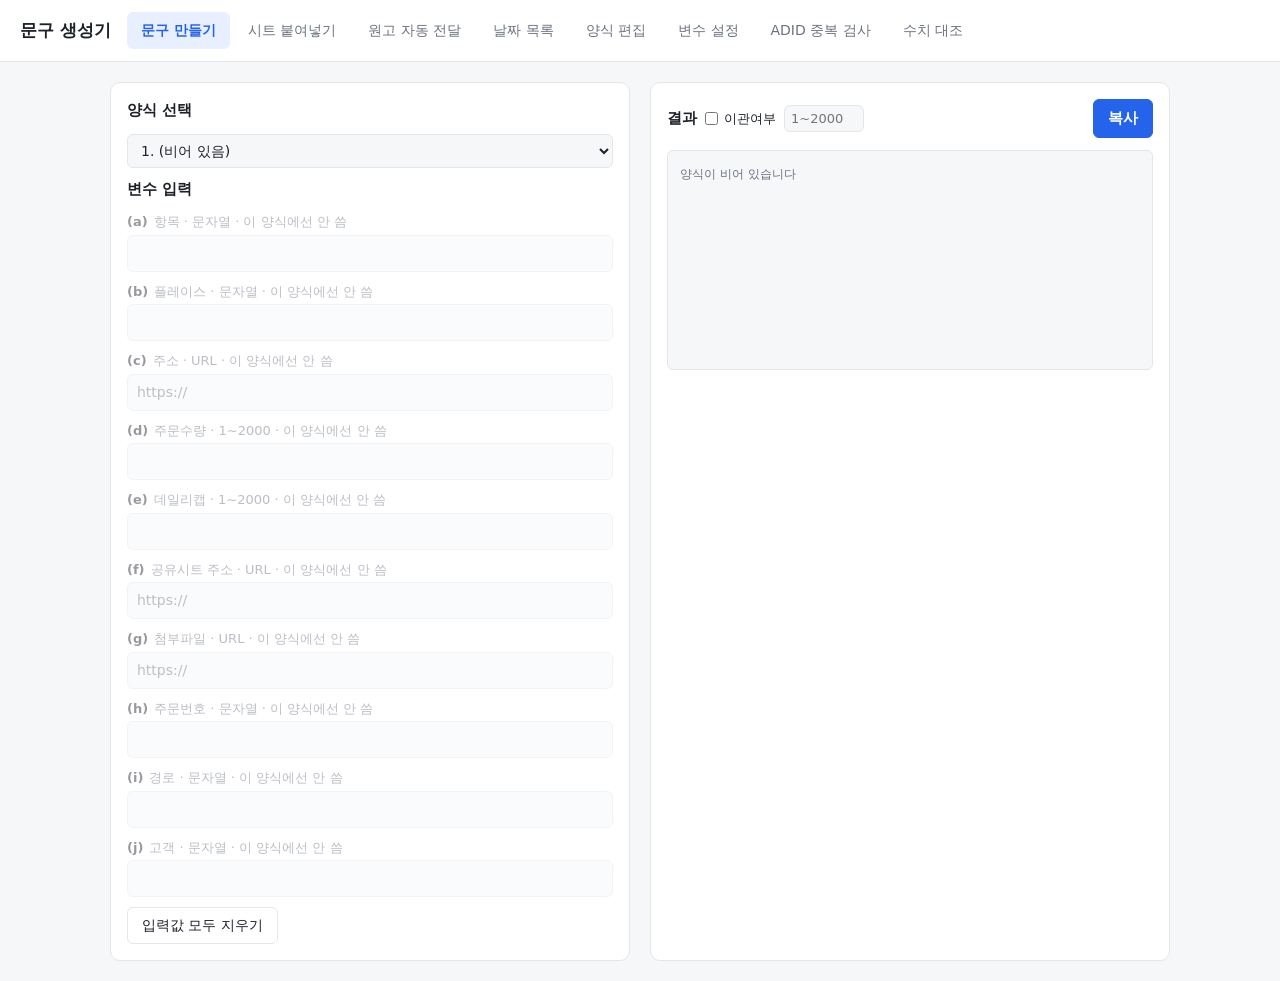
==== commit 9f68cef1: "Add ADID check and quantity compare as site tabs - index.html: two nav buttons + two tab sections (e" ====
--- a/index.html
+++ b/index.html
@@ -9,6 +9,7 @@
 <title>문구 생성기</title>
 <link rel="stylesheet" href="css/style.css">
 <link rel="stylesheet" href="css/manuscript-sync.css">
+<link rel="stylesheet" href="css/tools.css">
 </head>
 <body>
 <header>
@@ -20,6 +21,8 @@
     <button data-tab="date">날짜 목록</button>
     <button data-tab="tpl">양식 편집</button>
     <button data-tab="vars">변수 설정</button>
+    <button data-tab="adid">ADID 중복 검사</button>
+    <button data-tab="qty">수치 대조</button>
   </nav>
 </header>
 <main>
@@ -118,10 +121,151 @@
   <section class="tab" id="tab-tpl"><div class="card"><h2>저장 슬롯 (1~18)</h2><div class="slots" id="slotList"></div><div class="grid"><div><label class="field"><span>슬롯 <b id="tplNo"></b> 이름</span><input id="tplName" placeholder="예: 주문 준비 안내"></label><div class="muted mb-4">클릭하면 커서 위치에 변수가 들어갑니다</div><div class="chips" id="tplChips"></div><label class="field"><textarea id="tplBody" placeholder="안녕하세요!~ 주문하신 (c) 준비되었습니다.&#10;총주문수량: (d)"></textarea></label><div class="row"><button class="btn primary" id="tplSave">저장</button><button class="btn" id="tplRevert">되돌리기</button><span class="dirty" id="tplDirty"></span><span class="spacer"></span><button class="btn danger" id="tplClear">슬롯 비우기</button></div></div><div><div class="muted mb-4">미리보기 (현재 입력값 기준)</div><div class="output" id="tplPreview"></div></div></div></div></section>
   <!-- 변수 설정 -->
   <section class="tab" id="tab-vars"><div class="card"><h2>변수 목록 <span class="muted" id="varCount"></span></h2><table><thead><tr><th>변수</th><th>이름(설명)</th><th>종류</th><th>최소</th><th>최대</th><th></th></tr></thead><tbody id="varRows"></tbody></table><div class="row mt-12"><button class="btn" id="addVar">+ 변수 추가</button><span class="spacer"></span><button class="btn" id="exportData">백업 파일로 내보내기</button><button class="btn" id="importData">백업 불러오기</button><input type="file" id="importFile" accept=".json" hidden></div></div><div class="card mt-20"><h2>특수변수</h2><table><thead><tr><th>변수</th><th>이름</th><th>동작</th><th>설정</th></tr></thead><tbody id="specialRows"></tbody></table><p class="muted">특수변수는 이름을 바꾸거나 삭제할 수 없습니다. 양식에는 일반 변수처럼 <b>(변수)</b>로 넣습니다.</p></div></section>
+  <!-- ADID 중복 검사 (js/adid-check.js, 처음 열 때 불러옴) -->
+  <section class="tab" id="tab-adid">
+    <div class="tload" id="adid-loading">탭을 열면 불러옵니다</div>
+    <div class="hidden" id="adid-ui">
+  <h2 class="ttl">ADID 중복 검사</h2>
+  <p class="sub">여러 엑셀(.xlsx) 파일의 ADID를 모아 중복을 찾습니다. 파일은 이 브라우저 안에서만 분석되며 외부로 전송되지 않습니다.</p>
+
+  <section class="panel">
+    <h2><span class="num">1</span>파일 올리기</h2>
+    <div class="drop" id="adid-drop" tabindex="0" role="button" aria-label="엑셀 파일 선택">
+      <div><strong>.xlsx 파일을 여기에 끌어 놓거나 클릭해서 선택</strong></div>
+      <div class="hint">여러 파일을 한 번에 선택할 수 있습니다</div>
+    </div>
+    <input type="file" id="adid-fileInput" accept=".xlsx" multiple class="hidden">
+    <div id="adid-addNotice" class="notice hidden"></div>
+    <div class="row filebar">
+      <span class="count grow" id="adid-fileCount">올린 파일 없음</span>
+      <button type="button" id="adid-clearBtn" disabled>전체 초기화</button>
+    </div>
+    <table class="files">
+      <thead><tr><th class="w44">#</th><th>파일명</th><th class="num size w90">크기</th><th class="w150">상태</th><th class="w70"></th></tr></thead>
+      <tbody id="adid-fileRows"><tr><td colspan="5" class="empty">아직 올린 파일이 없습니다</td></tr></tbody>
+    </table>
+  </section>
+
+  <section class="panel">
+    <h2><span class="num">2</span>검사</h2>
+    <div class="row actions">
+      <div>
+        <label class="chk"><input type="checkbox" id="adid-caseSensitive"> 대소문자 구분</label>
+        <div class="crit">기본값은 대소문자를 구분하지 않고(abc = ABC), 앞뒤 공백을 지운 뒤 비교합니다.<br>
+          찾는 열 제목: <code>ADID (구글 광고 ID / 기기식별값)</code>, <code>date</code> (열 위치·제목 행 위치는 상관없음)</div>
+      </div>
+      <button type="button" class="primary" id="adid-runBtn" disabled>중복 검사</button>
+    </div>
+  </section>
+
+  <section class="panel hidden" id="adid-issuesPanel">
+    <h2>확인이 필요한 파일</h2>
+    <div class="issues" id="adid-issues"></div>
+  </section>
+
+  <section class="panel hidden" id="adid-resultPanel">
+    <h2><span class="num">3</span>결과</h2>
+    <div id="adid-stale" class="stale hidden">파일 목록이나 비교 기준이 바뀌었습니다. 최신 결과를 보려면 [중복 검사]를 다시 누르세요.</div>
+    <div class="stats" id="adid-stats"></div>
+    <div class="row tools">
+      <input type="search" id="adid-search" placeholder="ADID 검색" aria-label="ADID 검색">
+      <select id="adid-sort" aria-label="정렬">
+        <option value="count-desc">중복수 많은 순</option>
+        <option value="count-asc">중복수 적은 순</option>
+        <option value="date-asc">날짜 오래된 순</option>
+        <option value="date-desc">날짜 최신 순</option>
+        <option value="adid-asc">ADID 순</option>
+      </select>
+      <span class="grow"></span>
+      <button type="button" id="adid-exportBtn" disabled>엑셀로 내보내기</button>
+    </div>
+    <div id="adid-resultBody"></div>
+  </section>
+    </div>
+  </section>
+  <!-- 수치 대조 (js/qty-compare.js, 처음 열 때 불러옴) -->
+  <section class="tab" id="tab-qty">
+    <div class="tload" id="qty-loading">탭을 열면 불러옵니다</div>
+    <div class="hidden" id="qty-ui">
+  <h2 class="ttl">날짜별 수치 대조</h2>
+  <p class="sub">진행전 수치에 날짜별 증가량을 누적해 기준 데이터와 비교합니다. 파일은 이 브라우저 안에서만 읽으며 외부로 전송되지 않고, 원본 파일은 수정하지 않습니다.</p>
+
+  <section class="panel">
+    <h2><span class="num">1</span>진행전 수치</h2>
+    <div class="grid4">
+      <div class="field"><label for="qty-baseDate">기준 날짜</label><input type="date" id="qty-baseDate"></div>
+      <div class="field"><label for="qty-preOrder">주문수량</label><input type="number" id="qty-preOrder" step="any" inputmode="decimal" placeholder="예: 150"></div>
+      <div class="field"><label for="qty-preSetting">세팅수량</label><input type="number" id="qty-preSetting" step="any" inputmode="decimal" placeholder="예: 180"></div>
+      <div class="field"><label for="qty-preDone">완료수량</label><input type="number" id="qty-preDone" step="any" inputmode="decimal" placeholder="예: 180"></div>
+    </div>
+    <div class="help">진행전 수치 = 기준 날짜가 <b>시작될 때</b>의 수치입니다. 기준 날짜 <b>당일 증가량부터</b> 누적하고, 기준 날짜 이전 증가량은 계산에서 뺍니다.</div>
+  </section>
+
+  <section class="panel">
+    <h2><span class="num">2</span>파일 올리기</h2>
+    <div class="uploads">
+      <div>
+        <div class="drop" id="qty-dropBase" data-kind="base" tabindex="0" role="button">
+          <div><strong>기준 데이터 .xlsx</strong></div>
+          <div class="hint">날짜 · 소진량 · 주문수량 · 세팅수량 · 완료수량<br>끌어 놓거나 클릭해서 선택 (여러 개 가능)</div>
+        </div>
+        <div class="flist" id="qty-listBase"></div>
+      </div>
+      <div>
+        <div class="drop" id="qty-dropInc" data-kind="inc" tabindex="0" role="button">
+          <div><strong>날짜별 증가량 .xlsx</strong></div>
+          <div class="hint">날짜 · 주문 · 세팅 · 완료 증가량<br>끌어 놓거나 클릭해서 선택 (여러 개 가능)</div>
+        </div>
+        <div class="flist" id="qty-listInc"></div>
+      </div>
+    </div>
+    <input type="file" id="qty-fileInput" accept=".xlsx" multiple class="hidden">
+    <div id="qty-addNotice" class="alert err hidden"></div>
+    <div class="help">열 위치·제목 행 위치는 상관없이 <b>열 제목</b>으로 찾습니다. 날짜: <code>날짜·일자·date</code> / 소진량: <code>소진</code> 포함 / 주문·세팅·완료: 각 낱말 포함 (증가량 파일에서는 <code>누적</code>이 들어간 열은 쓰지 않음). 자동으로 못 찾거나 잘못 찾으면 파일 아래 선택 상자에서 직접 고르세요.</div>
+  </section>
+
+  <section class="panel">
+    <div class="row">
+      <button type="button" class="primary" id="qty-runBtn">데이터 비교 시작</button>
+      <button type="button" id="qty-clearBtn">전체 초기화</button>
+      <span class="grow"></span>
+      <button type="button" id="qty-exportBtn" disabled>Excel 다운로드</button>
+    </div>
+    <div id="qty-runMsg" class="alert err hidden"></div>
+  </section>
+
+  <section class="panel hidden" id="qty-resultPanel">
+    <h2><span class="num">3</span>결과</h2>
+    <div class="stats" id="qty-stats"></div>
+    <div id="qty-notes"></div>
+    <div class="tabs" role="tablist">
+      <button type="button" class="qtab" role="tab" data-qtab="t1" aria-selected="true">수치 대조 결과</button>
+      <button type="button" class="qtab" role="tab" data-qtab="t2" aria-selected="false">소진량 비교 결과</button>
+    </div>
+    <div class="row tools">
+      <input type="search" id="qty-search" placeholder="날짜 검색 (예: 10-15)" aria-label="날짜 검색">
+      <select id="qty-statusFilter" aria-label="비교 결과 필터">
+        <option value="">비교 결과 전체</option>
+        <option value="ok">일치만</option>
+        <option value="bad">차이만</option>
+        <option value="na">비교 불가만</option>
+      </select>
+      <select id="qty-itemFilter" aria-label="항목 필터">
+        <option value="">항목 전체</option>
+        <option value="order">주문수량</option>
+        <option value="setting">세팅수량</option>
+        <option value="done">완료수량</option>
+      </select>
+    </div>
+    <div id="qty-tableBody"></div>
+  </section>
+    </div>
+  </section>
 </main>
 <div class="toast" id="toast"></div>
 <script src="js/app.js"></script>
 <script src="js/date-list.js"></script>
 <script src="js/manuscript-sync.js"></script>
+<script src="js/tools-tabs.js"></script>
 </body>
 </html>
--- a/css/manuscript-sync.css
+++ b/css/manuscript-sync.css
@@ -0,0 +1,52 @@
+#tab-manuscript .ms-options {
+  display: grid;
+  grid-template-columns: repeat(2, minmax(0, 1fr));
+  gap: 10px 18px;
+}
+
+#tab-manuscript .ms-preview {
+  display: grid;
+  grid-template-columns: repeat(2, minmax(0, 1fr));
+  gap: 10px 18px;
+}
+
+#tab-manuscript .ms-full {
+  grid-column: 1 / -1;
+}
+
+#tab-manuscript .ms-options label,
+#tab-manuscript .ms-preview label {
+  display: block;
+  font-size: 13px;
+}
+
+#tab-manuscript .ms-options select,
+#tab-manuscript .ms-preview input,
+#tab-manuscript .ms-preview textarea {
+  display: block;
+  margin-top: 4px;
+}
+
+#tab-manuscript textarea.paste-in {
+  min-height: 85px;
+}
+
+#tab-manuscript #ms-content {
+  min-height: 160px;
+}
+
+#tab-manuscript #ms-image {
+  min-height: 75px;
+}
+
+#tab-manuscript .ms-status {
+  margin-top: 10px;
+  white-space: pre-wrap;
+}
+
+@media (max-width: 700px) {
+  #tab-manuscript .ms-options,
+  #tab-manuscript .ms-preview {
+    grid-template-columns: 1fr;
+  }
+}
--- a/css/tools.css
+++ b/css/tools.css
@@ -0,0 +1,164 @@
+/* ADID 중복 검사 · 수치 대조 탭 (각 탭 안에서만 적용) */
+/* #tab-adid — 사이트 전역 스타일의 영향을 되돌리는 기본값 */
+#tab-adid input,#tab-adid select{width:auto}
+#tab-adid th{color:var(--text)}
+#tab-adid .tload{padding:24px;text-align:center;color:var(--muted)}
+#tab-adid{--line-strong:#cfd4da;--accent-weak:#e8f0fd;--ok-weak:#e6f4ec;--warn:#a15c00;--warn-weak:#fff4e0;--err:#c62828;--err-weak:#fdecec;--group:#f7f9fc;--hl:#fff8c5;--th:#f0f2f5;--th2:#eef0f3;--err-line:#f3b4b4}
+#tab-adid .ttl{font-size:22px;margin:0 0 4px}
+#tab-adid .sub{color:var(--muted);margin:0 0 20px;font-size:13px}
+#tab-adid .panel{background:var(--panel);border:1px solid var(--line);border-radius:10px;padding:16px;margin-bottom:16px}
+#tab-adid .panel h2{font-size:15px;margin:0 0 12px;display:flex;align-items:center;gap:8px}
+#tab-adid .panel h2 .num{display:inline-flex;align-items:center;justify-content:center;width:22px;height:22px;border-radius:50%;background:var(--accent);color:#fff;font-size:12px}
+#tab-adid .drop{border:2px dashed var(--line-strong);border-radius:10px;padding:28px 16px;text-align:center;color:var(--muted);transition:background .15s,border-color .15s;cursor:pointer}
+#tab-adid .drop.over{border-color:var(--accent);background:var(--accent-weak);color:var(--accent)}
+#tab-adid .drop strong{color:var(--text)}
+#tab-adid .drop .hint{font-size:12px;margin-top:6px}
+#tab-adid button{white-space:nowrap;font:inherit;cursor:pointer;border-radius:7px;border:1px solid var(--line-strong);background:var(--panel);color:var(--text);padding:6px 12px}
+#tab-adid button:hover:not(:disabled){border-color:var(--accent);color:var(--accent)}
+#tab-adid button:disabled{opacity:.45;cursor:not-allowed}
+#tab-adid button.primary{background:var(--accent);border-color:var(--accent);color:#fff;font-weight:600;padding:9px 22px;font-size:15px}
+#tab-adid button.primary:hover:not(:disabled){filter:brightness(1.08);color:#fff}
+#tab-adid button.small{padding:2px 8px;font-size:12px}
+#tab-adid .notice{margin-top:10px;padding:8px 12px;border-radius:7px;background:var(--warn-weak);color:var(--warn);font-size:13px}
+#tab-adid .row{display:flex;flex-wrap:wrap;align-items:center;gap:10px}
+#tab-adid .row .grow{flex:1}
+#tab-adid .filebar{margin:14px 0 8px}
+#tab-adid .count{color:var(--muted);font-size:13px}
+#tab-adid table{width:100%;border-collapse:collapse}
+#tab-adid th,#tab-adid td{padding:7px 10px;border-bottom:1px solid var(--line);text-align:left;vertical-align:top}
+#tab-adid th{background:var(--th);font-weight:600;font-size:13px;white-space:nowrap;position:sticky;top:0;z-index:1}
+#tab-adid td.num,#tab-adid th.num{text-align:right}
+#tab-adid .files td{font-size:13px}
+#tab-adid .files .fname{word-break:break-all}
+#tab-adid .badge{display:inline-block;padding:1px 8px;border-radius:10px;font-size:12px;white-space:nowrap}
+#tab-adid .b-wait{background:var(--th2);color:var(--muted)}
+#tab-adid .b-ok{background:var(--ok-weak);color:var(--ok)}
+#tab-adid .b-warn{background:var(--warn-weak);color:var(--warn)}
+#tab-adid .b-err{background:var(--err-weak);color:var(--err)}
+#tab-adid .empty{color:var(--muted);text-align:center;padding:14px}
+#tab-adid .actions{margin-top:4px;justify-content:space-between}
+#tab-adid label.chk{display:inline-flex;align-items:center;gap:6px;cursor:pointer;user-select:none}
+#tab-adid .crit{font-size:12px;color:var(--muted)}
+#tab-adid .crit code{background:var(--th);padding:1px 5px;border-radius:4px;color:var(--text)}
+#tab-adid .issues{display:grid;gap:10px}
+#tab-adid .issue{border-radius:8px;padding:10px 12px;font-size:13px}
+#tab-adid .issue.err{background:var(--err-weak)}
+#tab-adid .issue.warn{background:var(--warn-weak)}
+#tab-adid .issue h3{font-size:13px;margin:0 0 6px}
+#tab-adid .issue.err h3{color:var(--err)}
+#tab-adid .issue.warn h3{color:var(--warn)}
+#tab-adid .issue ul{margin:0;padding-left:18px}
+#tab-adid .issue li{word-break:break-all}
+#tab-adid .stats{display:grid;grid-template-columns:repeat(4,1fr);gap:10px;margin-bottom:14px}
+#tab-adid .stat{border:1px solid var(--line);border-radius:8px;padding:10px 12px}
+#tab-adid .stat .k{font-size:12px;color:var(--muted)}
+#tab-adid .stat .v{font-size:22px;font-weight:700;font-variant-numeric:tabular-nums}
+#tab-adid .stat.hot .v{color:var(--err)}
+#tab-adid .tools{margin-bottom:10px}
+#tab-adid .tools input[type=search]{font:inherit;padding:6px 10px;border:1px solid var(--line-strong);border-radius:7px;min-width:220px}
+#tab-adid .tools select{font:inherit;padding:6px 8px;border:1px solid var(--line-strong);border-radius:7px;background:var(--panel)}
+#tab-adid .tablebox{max-height:620px;overflow:auto;border:1px solid var(--line);border-radius:8px}
+#tab-adid .res td{font-variant-numeric:tabular-nums}
+#tab-adid .res td.adid{font-family:Consolas,"D2Coding",monospace;word-break:break-all}
+#tab-adid .res tr.g1 td{background:var(--group)}
+#tab-adid .res td.nodate{color:var(--muted)}
+#tab-adid .res th.sortable{cursor:pointer}
+#tab-adid .res th.sortable:hover{color:var(--accent)}
+#tab-adid .res th .arrow{color:var(--accent)}
+#tab-adid .res .src{word-break:break-all}
+#tab-adid .res .rownum{color:var(--muted);font-size:12px}
+#tab-adid mark{background:var(--hl);padding:0}
+#tab-adid .msg{padding:18px;text-align:center;color:var(--muted)}
+#tab-adid .msg.good{color:var(--ok);font-weight:600}
+#tab-adid .stale{margin-bottom:10px;padding:8px 12px;border-radius:7px;background:var(--accent-weak);color:var(--accent);font-size:13px}
+#tab-adid .foot{font-size:12px;color:var(--muted);margin-top:8px}
+#tab-adid .hidden{display:none !important}
+#tab-adid .w44{width:44px}
+#tab-adid .w70{width:70px}
+#tab-adid .w90{width:90px}
+#tab-adid .w120{width:120px}
+#tab-adid .w150{width:150px}
+@media (max-width:720px){#tab-adid .stats{grid-template-columns:repeat(2,1fr)}#tab-adid .tools input[type=search]{min-width:0;width:100%}#tab-adid .files .size{display:none}}
+#tab-adid .issue,#tab-adid .fitem{color:var(--text)}
+@media (prefers-color-scheme: dark){#tab-adid{--line-strong:#3b414a;--accent-weak:#23324f;--ok-weak:#1d3326;--warn:#fbbf24;--warn-weak:#3a2f14;--err:#f87171;--err-weak:#3b2224;--group:#23272d;--hl:#5c4f00;--na:#2a2e35;--th:#262a30;--th2:#2a2e35;--err-line:#6b2b2b}}
+
+/* #tab-qty — 사이트 전역 스타일의 영향을 되돌리는 기본값 */
+#tab-qty input,#tab-qty select{width:auto}
+#tab-qty th{color:var(--text)}
+#tab-qty .tload{padding:24px;text-align:center;color:var(--muted)}
+#tab-qty{--line-strong:#cfd4da;--accent-weak:#e8f0fd;--ok-weak:#e6f4ec;--warn:#a15c00;--warn-weak:#fff4e0;--err:#c62828;--err-weak:#fdecec;--na:#eef0f3;--th:#f0f2f5;--th2:#eef0f3;--err-line:#f3b4b4}
+#tab-qty .ttl{font-size:22px;margin:0 0 4px}
+#tab-qty .sub{color:var(--muted);margin:0 0 20px;font-size:13px}
+#tab-qty .panel{background:var(--panel);border:1px solid var(--line);border-radius:10px;padding:16px;margin-bottom:16px}
+#tab-qty .panel h2{font-size:15px;margin:0 0 12px;display:flex;align-items:center;gap:8px}
+#tab-qty .panel h2 .num{display:inline-flex;align-items:center;justify-content:center;width:22px;height:22px;border-radius:50%;background:var(--accent);color:#fff;font-size:12px}
+#tab-qty .grid4{display:grid;grid-template-columns:repeat(4,minmax(0,1fr));gap:12px}
+#tab-qty .field label{display:block;font-size:12px;color:var(--muted);margin-bottom:4px}
+#tab-qty .field input{width:100%;font:inherit;padding:7px 10px;border:1px solid var(--line-strong);border-radius:7px;background:var(--panel)}
+#tab-qty .field input:focus,#tab-qty select:focus,#tab-qty input[type=search]:focus{outline:2px solid var(--accent-weak);border-color:var(--accent)}
+#tab-qty .help{font-size:12px;color:var(--muted);margin-top:8px}
+#tab-qty .uploads{display:grid;grid-template-columns:1fr 1fr;gap:16px}
+#tab-qty .drop{border:2px dashed var(--line-strong);border-radius:10px;padding:20px 12px;text-align:center;color:var(--muted);cursor:pointer;transition:background .15s,border-color .15s}
+#tab-qty .drop.over{border-color:var(--accent);background:var(--accent-weak);color:var(--accent)}
+#tab-qty .drop strong{color:var(--text)}
+#tab-qty .drop .hint{font-size:12px;margin-top:4px}
+#tab-qty .flist{margin-top:10px;display:grid;gap:8px}
+#tab-qty .fitem{border:1px solid var(--line);border-radius:8px;padding:8px 10px;font-size:13px}
+#tab-qty .fitem .top{display:flex;gap:8px;align-items:center}
+#tab-qty .fitem .name{flex:1;word-break:break-all;font-weight:600}
+#tab-qty .fitem .meta{color:var(--muted);font-size:12px;margin-top:2px}
+#tab-qty .fitem .maps{display:flex;flex-wrap:wrap;gap:6px 12px;margin-top:6px}
+#tab-qty .fitem .maps label{font-size:12px;color:var(--muted);display:inline-flex;align-items:center;gap:4px}
+#tab-qty .fitem .maps select{font:inherit;font-size:12px;padding:2px 4px;border:1px solid var(--line-strong);border-radius:5px;max-width:150px}
+#tab-qty .fitem .msgs{margin:6px 0 0;padding-left:18px;font-size:12px}
+#tab-qty .fitem.err{border-color:var(--err-line);background:var(--err-weak)}
+#tab-qty .fitem.err .msgs{color:var(--err)}
+#tab-qty .fitem.warn .msgs{color:var(--warn)}
+#tab-qty button{white-space:nowrap;font:inherit;cursor:pointer;border-radius:7px;border:1px solid var(--line-strong);background:var(--panel);color:var(--text);padding:6px 12px}
+#tab-qty button:hover:not(:disabled){border-color:var(--accent);color:var(--accent)}
+#tab-qty button:disabled{opacity:.45;cursor:not-allowed}
+#tab-qty button.primary{background:var(--accent);border-color:var(--accent);color:#fff;font-weight:600;padding:9px 22px;font-size:15px}
+#tab-qty button.primary:hover:not(:disabled){filter:brightness(1.08);color:#fff}
+#tab-qty button.small{padding:2px 8px;font-size:12px}
+#tab-qty .row{display:flex;flex-wrap:wrap;align-items:center;gap:10px}
+#tab-qty .grow{flex:1}
+#tab-qty .alert{padding:8px 12px;border-radius:7px;font-size:13px;margin-top:10px}
+#tab-qty .alert.err{background:var(--err-weak);color:var(--err)}
+#tab-qty .alert.info{background:var(--accent-weak);color:var(--accent)}
+#tab-qty .stats{display:grid;grid-template-columns:repeat(auto-fill,minmax(150px,1fr));gap:10px;margin-bottom:14px}
+#tab-qty .stat{border:1px solid var(--line);border-radius:8px;padding:8px 12px}
+#tab-qty .stat .k{font-size:12px;color:var(--muted)}
+#tab-qty .stat .v{font-size:20px;font-weight:700;font-variant-numeric:tabular-nums}
+#tab-qty .stat.ok .v{color:var(--ok)}
+#tab-qty .stat.bad .v{color:var(--err)}
+#tab-qty .stat.na .v{color:var(--muted)}
+#tab-qty .tabs{display:flex;gap:4px;border-bottom:1px solid var(--line);margin-bottom:12px}
+#tab-qty .qtab{border:none;border-bottom:3px solid transparent;border-radius:0;background:none;padding:8px 14px;font-weight:600;color:var(--muted)}
+#tab-qty .qtab[aria-selected=true]{color:var(--accent);border-bottom-color:var(--accent)}
+#tab-qty .tools{margin-bottom:10px}
+#tab-qty .tools input[type=search],#tab-qty .tools select{font:inherit;padding:6px 10px;border:1px solid var(--line-strong);border-radius:7px;background:var(--panel)}
+#tab-qty .tablebox{max-height:640px;overflow:auto;border:1px solid var(--line);border-radius:8px}
+#tab-qty table{width:100%;border-collapse:collapse}
+#tab-qty th,#tab-qty td{padding:7px 10px;border-bottom:1px solid var(--line);text-align:left;white-space:nowrap}
+#tab-qty th{background:var(--th);font-weight:600;font-size:13px;position:sticky;top:0;z-index:1;cursor:pointer;user-select:none}
+#tab-qty th:hover{color:var(--accent)}
+#tab-qty th .arrow{color:var(--accent)}
+#tab-qty td{font-variant-numeric:tabular-nums}
+#tab-qty .num{text-align:right}
+#tab-qty tr.dsep td{border-top:2px solid var(--line-strong)}
+#tab-qty .badge{display:inline-block;padding:1px 8px;border-radius:10px;font-size:12px}
+#tab-qty .b-ok{background:var(--ok-weak);color:var(--ok)}
+#tab-qty .b-bad{background:var(--err-weak);color:var(--err)}
+#tab-qty .b-na{background:var(--na);color:var(--muted)}
+#tab-qty .pos{color:var(--accent)}
+#tab-qty .neg{color:var(--err)}
+#tab-qty .none{color:var(--muted);font-size:12px}
+#tab-qty .why{color:var(--muted);font-size:12px;margin-left:4px}
+#tab-qty .foot{font-size:12px;color:var(--muted);margin-top:8px}
+#tab-qty .empty{color:var(--muted);text-align:center;padding:16px}
+#tab-qty .hidden{display:none !important}
+#tab-qty .spacer{height:12px}
+@media (max-width:760px){#tab-qty .grid4{grid-template-columns:repeat(2,minmax(0,1fr))}#tab-qty .uploads{grid-template-columns:1fr}}
+#tab-qty .issue,#tab-qty .fitem{color:var(--text)}
+#tab-qty .stat.bad{border-color:var(--line)!important;background:none!important}
+@media (prefers-color-scheme: dark){#tab-qty{--line-strong:#3b414a;--accent-weak:#23324f;--ok-weak:#1d3326;--warn:#fbbf24;--warn-weak:#3a2f14;--err:#f87171;--err-weak:#3b2224;--group:#23272d;--hl:#5c4f00;--na:#2a2e35;--th:#262a30;--th2:#2a2e35;--err-line:#6b2b2b}}
